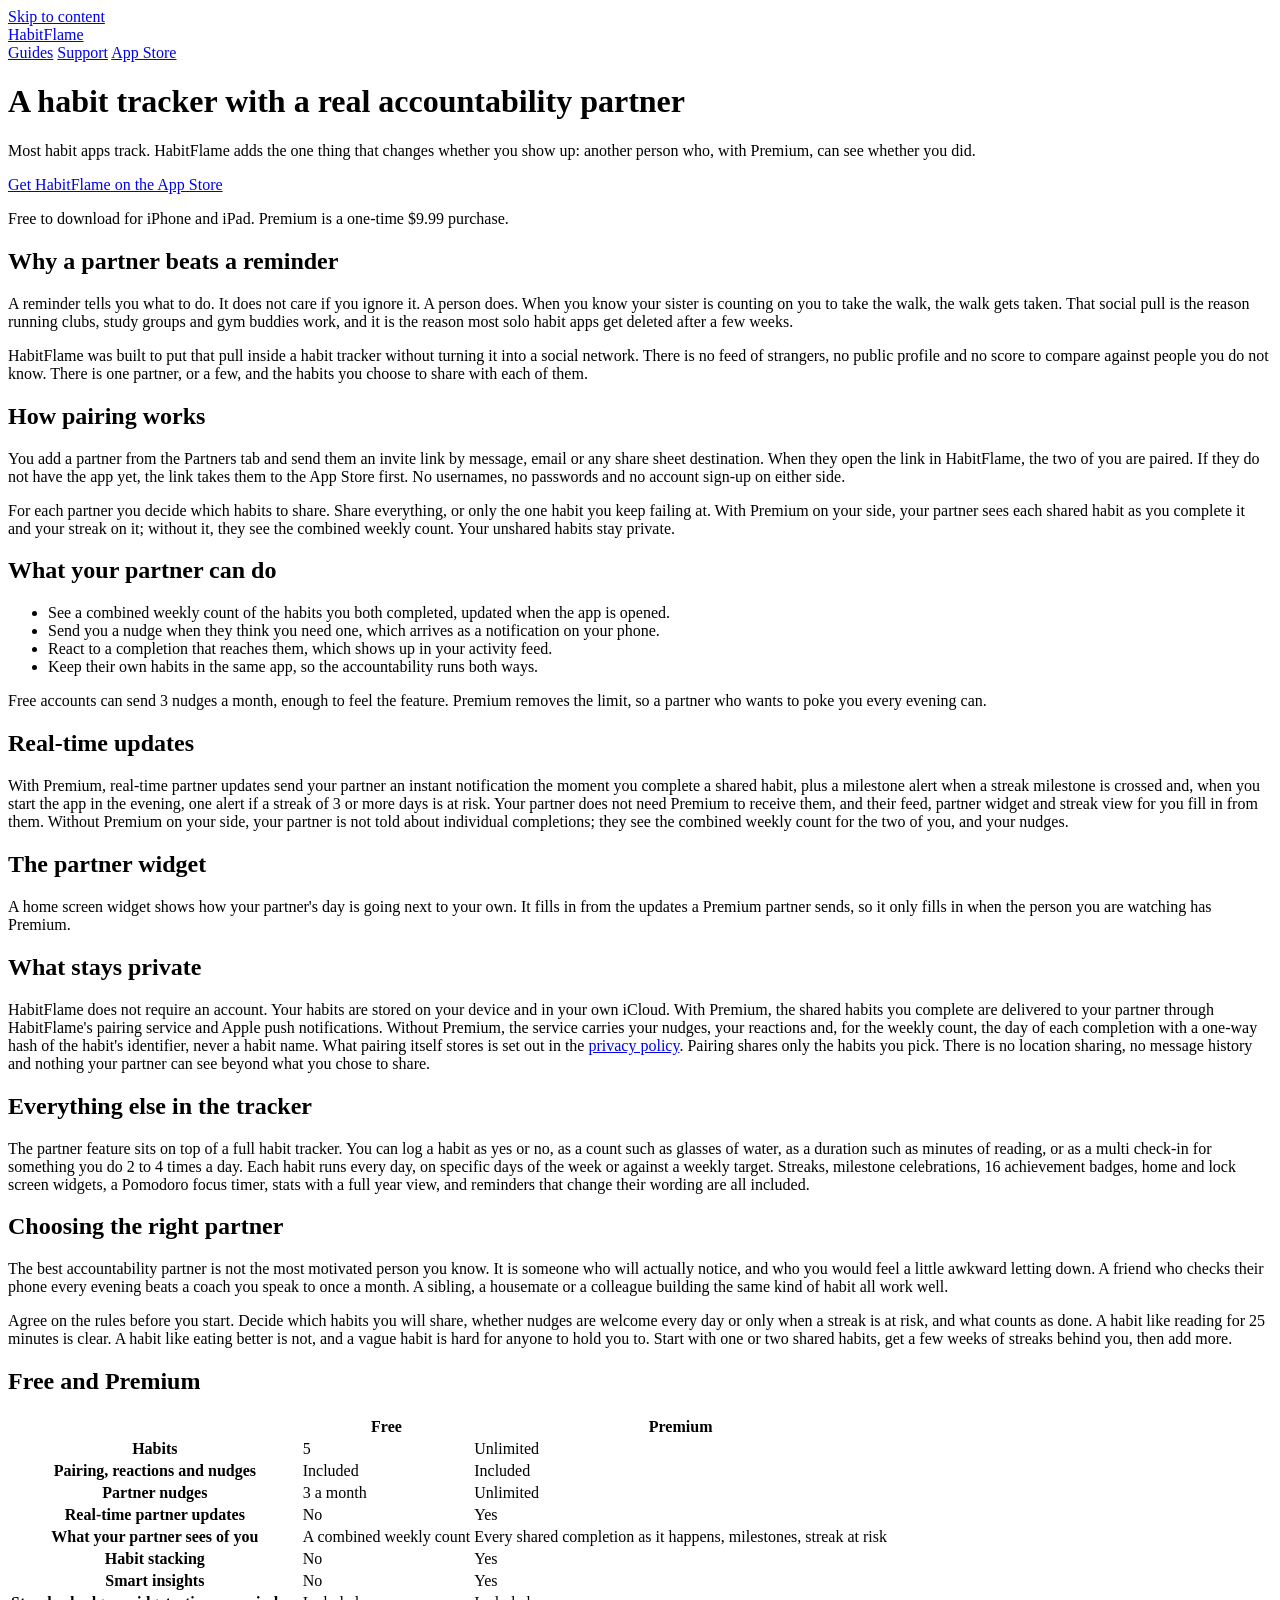
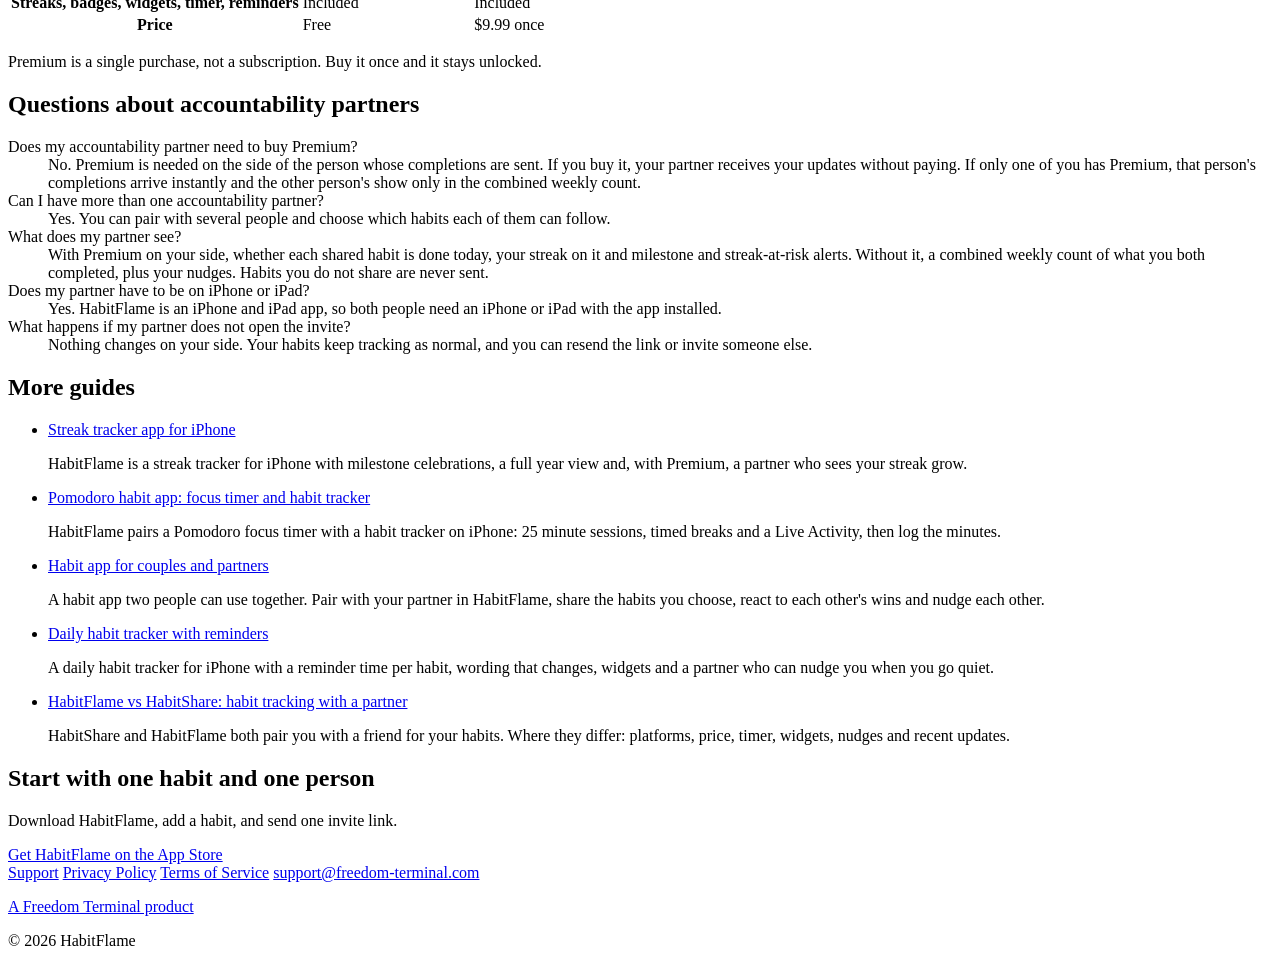
==== accountability-partner-habit-tracker/index.html @ 52736aa3 "Resync for the 4.5.3 policy and check live asset types (review-caught) - Resync from habitflame-web:" ====
<!DOCTYPE html>
<html lang="en">
<head>
<meta charset="UTF-8">
<meta name="viewport" content="width=device-width, initial-scale=1.0">
<title>Habit tracker with an accountability partner</title>
<meta name="description" content="A habit tracker where a partner can nudge you, react and, with Premium, see each shared habit you complete. How HabitFlame&#x27;s accountability partner works.">
<meta name="robots" content="index, follow, max-image-preview:large, max-snippet:-1">
<link rel="canonical" href="https://habitflame.vishutdhar.com/accountability-partner-habit-tracker">
<meta property="og:type" content="website">
<meta property="og:site_name" content="HabitFlame">
<meta property="og:locale" content="en_US">
<meta property="og:url" content="https://habitflame.vishutdhar.com/accountability-partner-habit-tracker">
<meta property="og:title" content="Habit tracker with an accountability partner">
<meta property="og:description" content="A habit tracker where a partner can nudge you, react and, with Premium, see each shared habit you complete. How HabitFlame&#x27;s accountability partner works.">
<meta property="og:image" content="https://habitflame.vishutdhar.com/app-icon.png">
<meta property="og:image:width" content="1024">
<meta property="og:image:height" content="1024">
<meta name="twitter:card" content="summary">
<meta name="twitter:title" content="Habit tracker with an accountability partner">
<meta name="twitter:description" content="A habit tracker where a partner can nudge you, react and, with Premium, see each shared habit you complete. How HabitFlame&#x27;s accountability partner works.">
<meta name="twitter:image" content="https://habitflame.vishutdhar.com/app-icon.png">
<link rel="icon" type="image/png" href="https://habitflame.vishutdhar.com/app-icon.png">
<link rel="apple-touch-icon" href="https://habitflame.vishutdhar.com/app-icon.png">
<link rel="preconnect" href="https://fonts.googleapis.com">
<link rel="preconnect" href="https://fonts.gstatic.com" crossorigin>
<link href="https://fonts.googleapis.com/css2?family=Plus+Jakarta+Sans:wght@400;500;700;800&display=swap" rel="stylesheet">
<link rel="stylesheet" href="https://habitflame.vishutdhar.com/site.css?v=2868d24b4b28">
<script type="application/ld+json">{
 "@context": "https://schema.org",
 "@graph": [
  {
   "@type": "WebSite",
   "@id": "https://habitflame.vishutdhar.com/#website",
   "name": "HabitFlame",
   "url": "https://habitflame.vishutdhar.com/"
  },
  {
   "@type": "WebPage",
   "@id": "https://habitflame.vishutdhar.com/accountability-partner-habit-tracker#webpage",
   "name": "Habit tracker with an accountability partner",
   "description": "A habit tracker where a partner can nudge you, react and, with Premium, see each shared habit you complete. How HabitFlame's accountability partner works.",
   "url": "https://habitflame.vishutdhar.com/accountability-partner-habit-tracker",
   "isPartOf": {
    "@id": "https://habitflame.vishutdhar.com/#website"
   }
  },
  {
   "@type": "BreadcrumbList",
   "itemListElement": [
    {
     "@type": "ListItem",
     "position": 1,
     "name": "Home",
     "item": "https://habitflame.vishutdhar.com/"
    },
    {
     "@type": "ListItem",
     "position": 2,
     "name": "Habit tracker with an accountability partner",
     "item": "https://habitflame.vishutdhar.com/accountability-partner-habit-tracker"
    }
   ]
  },
  {
   "@type": "FAQPage",
   "mainEntity": [
    {
     "@type": "Question",
     "name": "Does my accountability partner need to buy Premium?",
     "acceptedAnswer": {
      "@type": "Answer",
      "text": "No. Premium is needed on the side of the person whose completions are sent. If you buy it, your partner receives your updates without paying. If only one of you has Premium, that person's completions arrive instantly and the other person's show only in the combined weekly count."
     }
    },
    {
     "@type": "Question",
     "name": "Can I have more than one accountability partner?",
     "acceptedAnswer": {
      "@type": "Answer",
      "text": "Yes. You can pair with several people and choose which habits each of them can follow."
     }
    },
    {
     "@type": "Question",
     "name": "What does my partner see?",
     "acceptedAnswer": {
      "@type": "Answer",
      "text": "With Premium on your side, whether each shared habit is done today, your streak on it and milestone and streak-at-risk alerts. Without it, a combined weekly count of what you both completed, plus your nudges. Habits you do not share are never sent."
     }
    },
    {
     "@type": "Question",
     "name": "Does my partner have to be on iPhone or iPad?",
     "acceptedAnswer": {
      "@type": "Answer",
      "text": "Yes. HabitFlame is an iPhone and iPad app, so both people need an iPhone or iPad with the app installed."
     }
    },
    {
     "@type": "Question",
     "name": "What happens if my partner does not open the invite?",
     "acceptedAnswer": {
      "@type": "Answer",
      "text": "Nothing changes on your side. Your habits keep tracking as normal, and you can resend the link or invite someone else."
     }
    }
   ]
  }
 ]
}</script>
</head>
<body class="article">
<a class="skip" href="#main">Skip to content</a>
<header class="top">
  <a class="brand" href="https://habitflame.vishutdhar.com/"><span class="mark" aria-hidden="true"></span>HabitFlame</a>
  <nav class="top-links" aria-label="Site">
    <a href="https://habitflame.vishutdhar.com/#guides">Guides</a>
    <a href="https://habitflame.vishutdhar.com/support">Support</a>
    <a class="store-link" href="https://apps.apple.com/us/app/habit-flame-streak-tracker/id6756961710">App Store</a>
  </nav>
</header>
<main id="main">
<div class="guide">
<header class="article-head">
<h1>A habit tracker with a real accountability partner</h1>
<p class="deck">Most habit apps track. HabitFlame adds the one thing that changes whether you show up: another person who, with Premium, can see whether you did.</p>
<a class="store" href="https://apps.apple.com/us/app/habit-flame-streak-tracker/id6756961710">Get HabitFlame on the App Store</a>
<p class="store-note">Free to download for iPhone and iPad. Premium is a one-time $9.99 purchase.</p>
</header>
<div class="article-body">
<h2>Why a partner beats a reminder</h2>
<p>A reminder tells you what to do. It does not care if you ignore it. A person does. When you know your sister is counting on you to take the walk, the walk gets taken. That social pull is the reason running clubs, study groups and gym buddies work, and it is the reason most solo habit apps get deleted after a few weeks.</p>
<p>HabitFlame was built to put that pull inside a habit tracker without turning it into a social network. There is no feed of strangers, no public profile and no score to compare against people you do not know. There is one partner, or a few, and the habits you choose to share with each of them.</p>
<h2>How pairing works</h2>
<p>You add a partner from the Partners tab and send them an invite link by message, email or any share sheet destination. When they open the link in HabitFlame, the two of you are paired. If they do not have the app yet, the link takes them to the App Store first. No usernames, no passwords and no account sign-up on either side.</p>
<p>For each partner you decide which habits to share. Share everything, or only the one habit you keep failing at. With Premium on your side, your partner sees each shared habit as you complete it and your streak on it; without it, they see the combined weekly count. Your unshared habits stay private.</p>
<h2>What your partner can do</h2>
<ul>
<li>See a combined weekly count of the habits you both completed, updated when the app is opened.</li>
<li>Send you a nudge when they think you need one, which arrives as a notification on your phone.</li>
<li>React to a completion that reaches them, which shows up in your activity feed.</li>
<li>Keep their own habits in the same app, so the accountability runs both ways.</li>
</ul>
<p>Free accounts can send 3 nudges a month, enough to feel the feature. Premium removes the limit, so a partner who wants to poke you every evening can.</p>
<h2>Real-time updates</h2>
<p>With Premium, real-time partner updates send your partner an instant notification the moment you complete a shared habit, plus a milestone alert when a streak milestone is crossed and, when you start the app in the evening, one alert if a streak of 3 or more days is at risk. Your partner does not need Premium to receive them, and their feed, partner widget and streak view for you fill in from them. Without Premium on your side, your partner is not told about individual completions; they see the combined weekly count for the two of you, and your nudges.</p>
<h2>The partner widget</h2>
<p>A home screen widget shows how your partner&#x27;s day is going next to your own. It fills in from the updates a Premium partner sends, so it only fills in when the person you are watching has Premium.</p>
<h2>What stays private</h2>
<p>HabitFlame does not require an account. Your habits are stored on your device and in your own iCloud. With Premium, the shared habits you complete are delivered to your partner through HabitFlame&#x27;s pairing service and Apple push notifications. Without Premium, the service carries your nudges, your reactions and, for the weekly count, the day of each completion with a one-way hash of the habit&#x27;s identifier, never a habit name. What pairing itself stores is set out in the <a href="https://habitflame.vishutdhar.com/privacy-policy">privacy policy</a>. Pairing shares only the habits you pick. There is no location sharing, no message history and nothing your partner can see beyond what you chose to share.</p>
<h2>Everything else in the tracker</h2>
<p>The partner feature sits on top of a full habit tracker. You can log a habit as yes or no, as a count such as glasses of water, as a duration such as minutes of reading, or as a multi check-in for something you do 2 to 4 times a day. Each habit runs every day, on specific days of the week or against a weekly target. Streaks, milestone celebrations, 16 achievement badges, home and lock screen widgets, a Pomodoro focus timer, stats with a full year view, and reminders that change their wording are all included.</p>
<h2>Choosing the right partner</h2>
<p>The best accountability partner is not the most motivated person you know. It is someone who will actually notice, and who you would feel a little awkward letting down. A friend who checks their phone every evening beats a coach you speak to once a month. A sibling, a housemate or a colleague building the same kind of habit all work well.</p>
<p>Agree on the rules before you start. Decide which habits you will share, whether nudges are welcome every day or only when a streak is at risk, and what counts as done. A habit like reading for 25 minutes is clear. A habit like eating better is not, and a vague habit is hard for anyone to hold you to. Start with one or two shared habits, get a few weeks of streaks behind you, then add more.</p>
<h2>Free and Premium</h2>
<table class="compare">
<thead><tr><th scope="col"></th><th scope="col">Free</th><th scope="col">Premium</th></tr></thead>
<tbody>
<tr><th scope="row">Habits</th><td>5</td><td>Unlimited</td></tr>
<tr><th scope="row">Pairing, reactions and nudges</th><td>Included</td><td>Included</td></tr>
<tr><th scope="row">Partner nudges</th><td>3 a month</td><td>Unlimited</td></tr>
<tr><th scope="row">Real-time partner updates</th><td>No</td><td>Yes</td></tr>
<tr><th scope="row">What your partner sees of you</th><td>A combined weekly count</td><td>Every shared completion as it happens, milestones, streak at risk</td></tr>
<tr><th scope="row">Habit stacking</th><td>No</td><td>Yes</td></tr>
<tr><th scope="row">Smart insights</th><td>No</td><td>Yes</td></tr>
<tr><th scope="row">Streaks, badges, widgets, timer, reminders</th><td>Included</td><td>Included</td></tr>
<tr><th scope="row">Price</th><td>Free</td><td>$9.99 once</td></tr>
</tbody>
</table>
<p>Premium is a single purchase, not a subscription. Buy it once and it stays unlocked.</p>
<section class="faq">
<h2>Questions about accountability partners</h2>
<dl>
<dt>Does my accountability partner need to buy Premium?</dt>
<dd>No. Premium is needed on the side of the person whose completions are sent. If you buy it, your partner receives your updates without paying. If only one of you has Premium, that person&#x27;s completions arrive instantly and the other person&#x27;s show only in the combined weekly count.</dd>
<dt>Can I have more than one accountability partner?</dt>
<dd>Yes. You can pair with several people and choose which habits each of them can follow.</dd>
<dt>What does my partner see?</dt>
<dd>With Premium on your side, whether each shared habit is done today, your streak on it and milestone and streak-at-risk alerts. Without it, a combined weekly count of what you both completed, plus your nudges. Habits you do not share are never sent.</dd>
<dt>Does my partner have to be on iPhone or iPad?</dt>
<dd>Yes. HabitFlame is an iPhone and iPad app, so both people need an iPhone or iPad with the app installed.</dd>
<dt>What happens if my partner does not open the invite?</dt>
<dd>Nothing changes on your side. Your habits keep tracking as normal, and you can resend the link or invite someone else.</dd>
</dl>
</section>
</div>
<section class="related">
<h2>More guides</h2>
<ul class="guides">
<li><a href="https://habitflame.vishutdhar.com/streak-tracker-app">Streak tracker app for iPhone</a>
<p>HabitFlame is a streak tracker for iPhone with milestone celebrations, a full year view and, with Premium, a partner who sees your streak grow.</p></li>
<li><a href="https://habitflame.vishutdhar.com/pomodoro-habit-app">Pomodoro habit app: focus timer and habit tracker</a>
<p>HabitFlame pairs a Pomodoro focus timer with a habit tracker on iPhone: 25 minute sessions, timed breaks and a Live Activity, then log the minutes.</p></li>
<li><a href="https://habitflame.vishutdhar.com/habit-app-for-couples">Habit app for couples and partners</a>
<p>A habit app two people can use together. Pair with your partner in HabitFlame, share the habits you choose, react to each other&#x27;s wins and nudge each other.</p></li>
<li><a href="https://habitflame.vishutdhar.com/daily-habit-tracker-with-reminders">Daily habit tracker with reminders</a>
<p>A daily habit tracker for iPhone with a reminder time per habit, wording that changes, widgets and a partner who can nudge you when you go quiet.</p></li>
<li><a href="https://habitflame.vishutdhar.com/habitflame-vs-habitshare">HabitFlame vs HabitShare: habit tracking with a partner</a>
<p>HabitShare and HabitFlame both pair you with a friend for your habits. Where they differ: platforms, price, timer, widgets, nudges and recent updates.</p></li>
</ul>
</section>
<section class="cta">
<h2>Start with one habit and one person</h2>
<p>Download HabitFlame, add a habit, and send one invite link.</p>
<a class="store" href="https://apps.apple.com/us/app/habit-flame-streak-tracker/id6756961710">Get HabitFlame on the App Store</a>
</section>
</div>
</main>
<footer class="foot">
  <nav class="foot-links" aria-label="Legal">
    <a href="https://habitflame.vishutdhar.com/support">Support</a>
    <a href="https://habitflame.vishutdhar.com/privacy-policy">Privacy Policy</a>
    <a href="https://habitflame.vishutdhar.com/terms-of-service">Terms of Service</a>
    <a href="mailto:support@freedom-terminal.com">support@freedom-terminal.com</a>
  </nav>
  <p class="foot-brand"><a href="https://freedom-terminal.com/">A Freedom Terminal product</a></p>
  <p class="foot-copy">&copy; 2026 HabitFlame</p>
</footer>
</body>
</html>
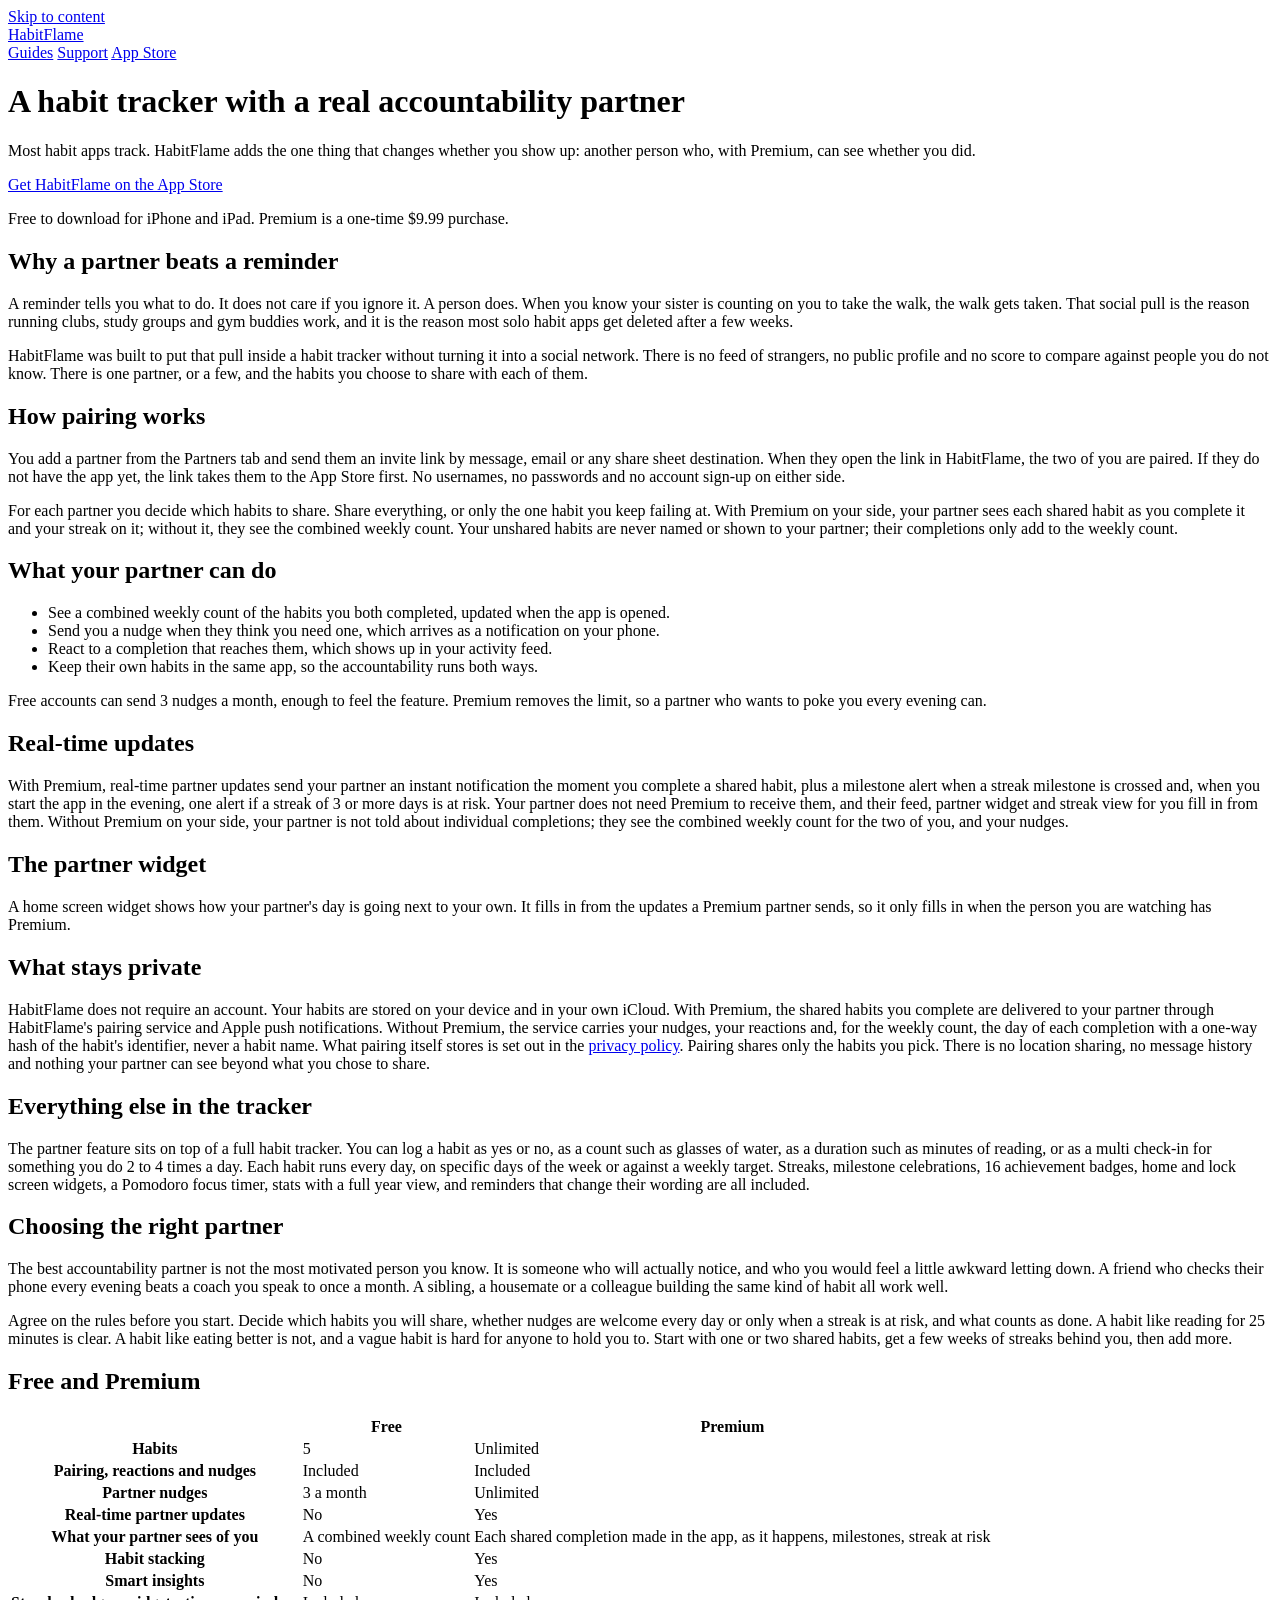
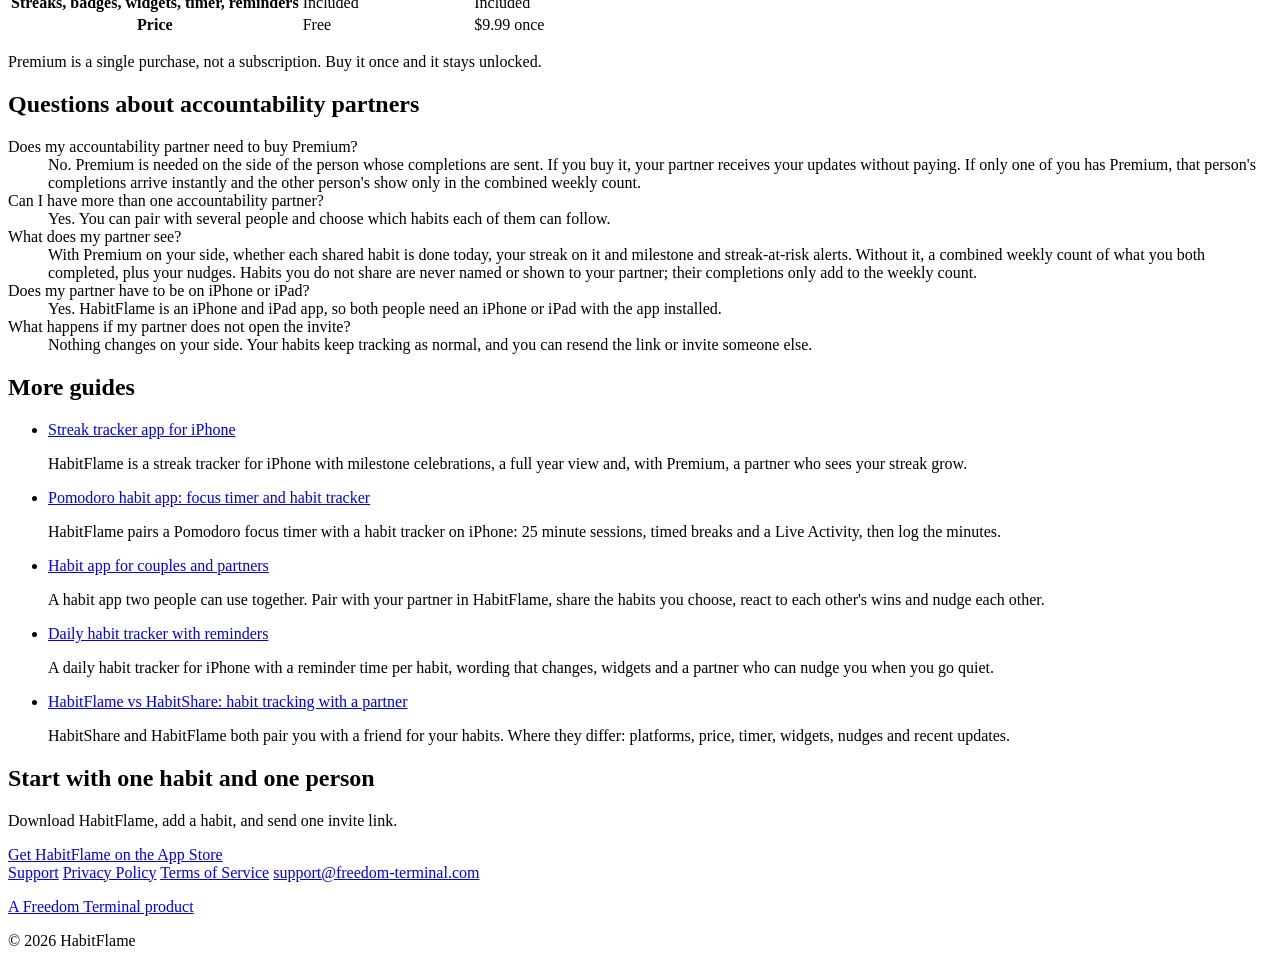
==== commit d01f5a58: "Resync partner visibility copy and validate live assets (review-caught) - Resync from habitflame-web" ====
--- a/accountability-partner-habit-tracker/index.html
+++ b/accountability-partner-habit-tracker/index.html
@@ -86,7 +86,7 @@
      "name": "What does my partner see?",
      "acceptedAnswer": {
       "@type": "Answer",
-      "text": "With Premium on your side, whether each shared habit is done today, your streak on it and milestone and streak-at-risk alerts. Without it, a combined weekly count of what you both completed, plus your nudges. Habits you do not share are never sent."
+      "text": "With Premium on your side, whether each shared habit is done today, your streak on it and milestone and streak-at-risk alerts. Without it, a combined weekly count of what you both completed, plus your nudges. Habits you do not share are never named or shown to your partner; their completions only add to the weekly count."
      }
     },
     {
@@ -134,7 +134,7 @@
 <p>HabitFlame was built to put that pull inside a habit tracker without turning it into a social network. There is no feed of strangers, no public profile and no score to compare against people you do not know. There is one partner, or a few, and the habits you choose to share with each of them.</p>
 <h2>How pairing works</h2>
 <p>You add a partner from the Partners tab and send them an invite link by message, email or any share sheet destination. When they open the link in HabitFlame, the two of you are paired. If they do not have the app yet, the link takes them to the App Store first. No usernames, no passwords and no account sign-up on either side.</p>
-<p>For each partner you decide which habits to share. Share everything, or only the one habit you keep failing at. With Premium on your side, your partner sees each shared habit as you complete it and your streak on it; without it, they see the combined weekly count. Your unshared habits stay private.</p>
+<p>For each partner you decide which habits to share. Share everything, or only the one habit you keep failing at. With Premium on your side, your partner sees each shared habit as you complete it and your streak on it; without it, they see the combined weekly count. Your unshared habits are never named or shown to your partner; their completions only add to the weekly count.</p>
 <h2>What your partner can do</h2>
 <ul>
 <li>See a combined weekly count of the habits you both completed, updated when the app is opened.</li>
@@ -162,7 +162,7 @@
 <tr><th scope="row">Pairing, reactions and nudges</th><td>Included</td><td>Included</td></tr>
 <tr><th scope="row">Partner nudges</th><td>3 a month</td><td>Unlimited</td></tr>
 <tr><th scope="row">Real-time partner updates</th><td>No</td><td>Yes</td></tr>
-<tr><th scope="row">What your partner sees of you</th><td>A combined weekly count</td><td>Every shared completion as it happens, milestones, streak at risk</td></tr>
+<tr><th scope="row">What your partner sees of you</th><td>A combined weekly count</td><td>Each shared completion made in the app, as it happens, milestones, streak at risk</td></tr>
 <tr><th scope="row">Habit stacking</th><td>No</td><td>Yes</td></tr>
 <tr><th scope="row">Smart insights</th><td>No</td><td>Yes</td></tr>
 <tr><th scope="row">Streaks, badges, widgets, timer, reminders</th><td>Included</td><td>Included</td></tr>
@@ -178,7 +178,7 @@
 <dt>Can I have more than one accountability partner?</dt>
 <dd>Yes. You can pair with several people and choose which habits each of them can follow.</dd>
 <dt>What does my partner see?</dt>
-<dd>With Premium on your side, whether each shared habit is done today, your streak on it and milestone and streak-at-risk alerts. Without it, a combined weekly count of what you both completed, plus your nudges. Habits you do not share are never sent.</dd>
+<dd>With Premium on your side, whether each shared habit is done today, your streak on it and milestone and streak-at-risk alerts. Without it, a combined weekly count of what you both completed, plus your nudges. Habits you do not share are never named or shown to your partner; their completions only add to the weekly count.</dd>
 <dt>Does my partner have to be on iPhone or iPad?</dt>
 <dd>Yes. HabitFlame is an iPhone and iPad app, so both people need an iPhone or iPad with the app installed.</dd>
 <dt>What happens if my partner does not open the invite?</dt>
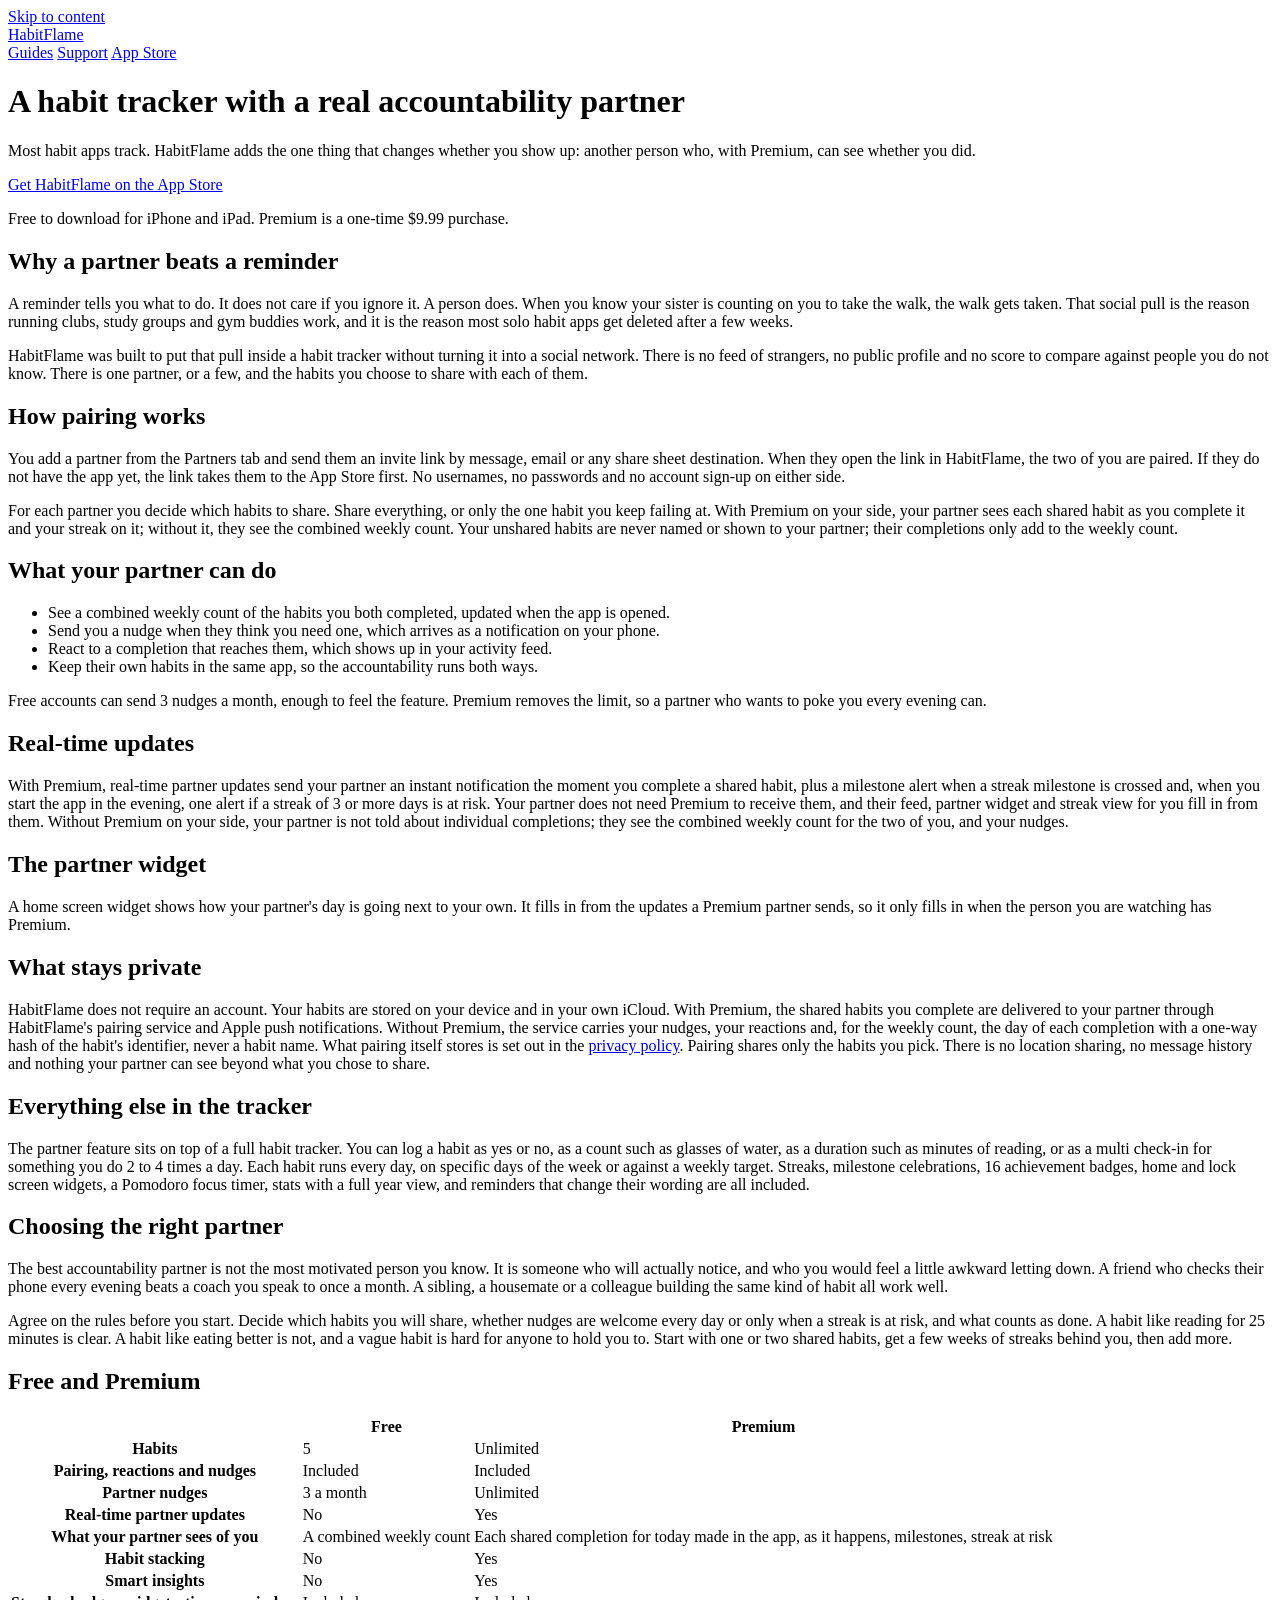
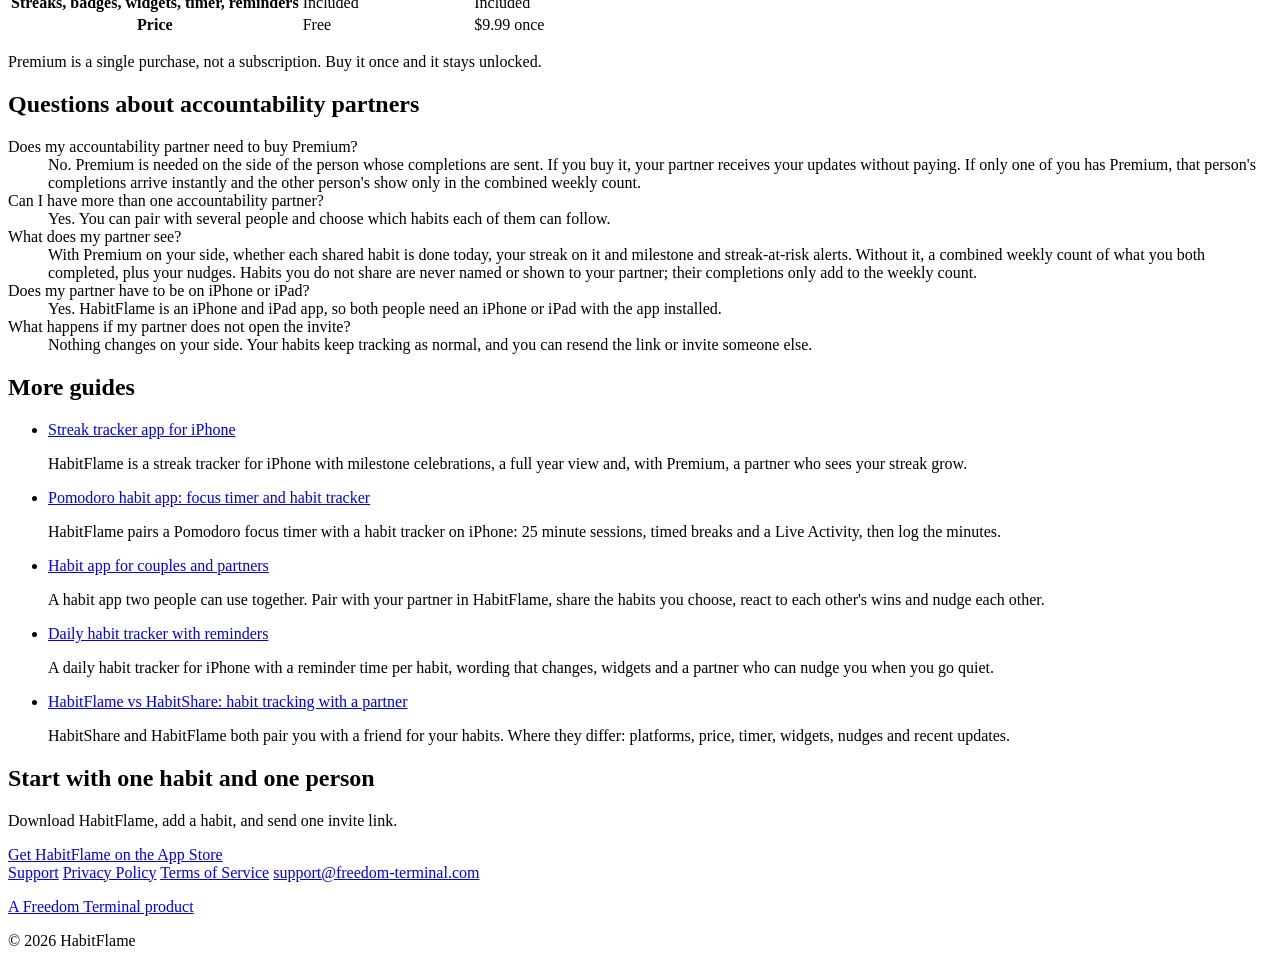
==== commit 848f8b1d: "Resync pairing IP disclosure and check live retained files (review-caught) - Resync from habitflame-" ====
--- a/accountability-partner-habit-tracker/index.html
+++ b/accountability-partner-habit-tracker/index.html
@@ -162,7 +162,7 @@
 <tr><th scope="row">Pairing, reactions and nudges</th><td>Included</td><td>Included</td></tr>
 <tr><th scope="row">Partner nudges</th><td>3 a month</td><td>Unlimited</td></tr>
 <tr><th scope="row">Real-time partner updates</th><td>No</td><td>Yes</td></tr>
-<tr><th scope="row">What your partner sees of you</th><td>A combined weekly count</td><td>Each shared completion made in the app, as it happens, milestones, streak at risk</td></tr>
+<tr><th scope="row">What your partner sees of you</th><td>A combined weekly count</td><td>Each shared completion for today made in the app, as it happens, milestones, streak at risk</td></tr>
 <tr><th scope="row">Habit stacking</th><td>No</td><td>Yes</td></tr>
 <tr><th scope="row">Smart insights</th><td>No</td><td>Yes</td></tr>
 <tr><th scope="row">Streaks, badges, widgets, timer, reminders</th><td>Included</td><td>Included</td></tr>
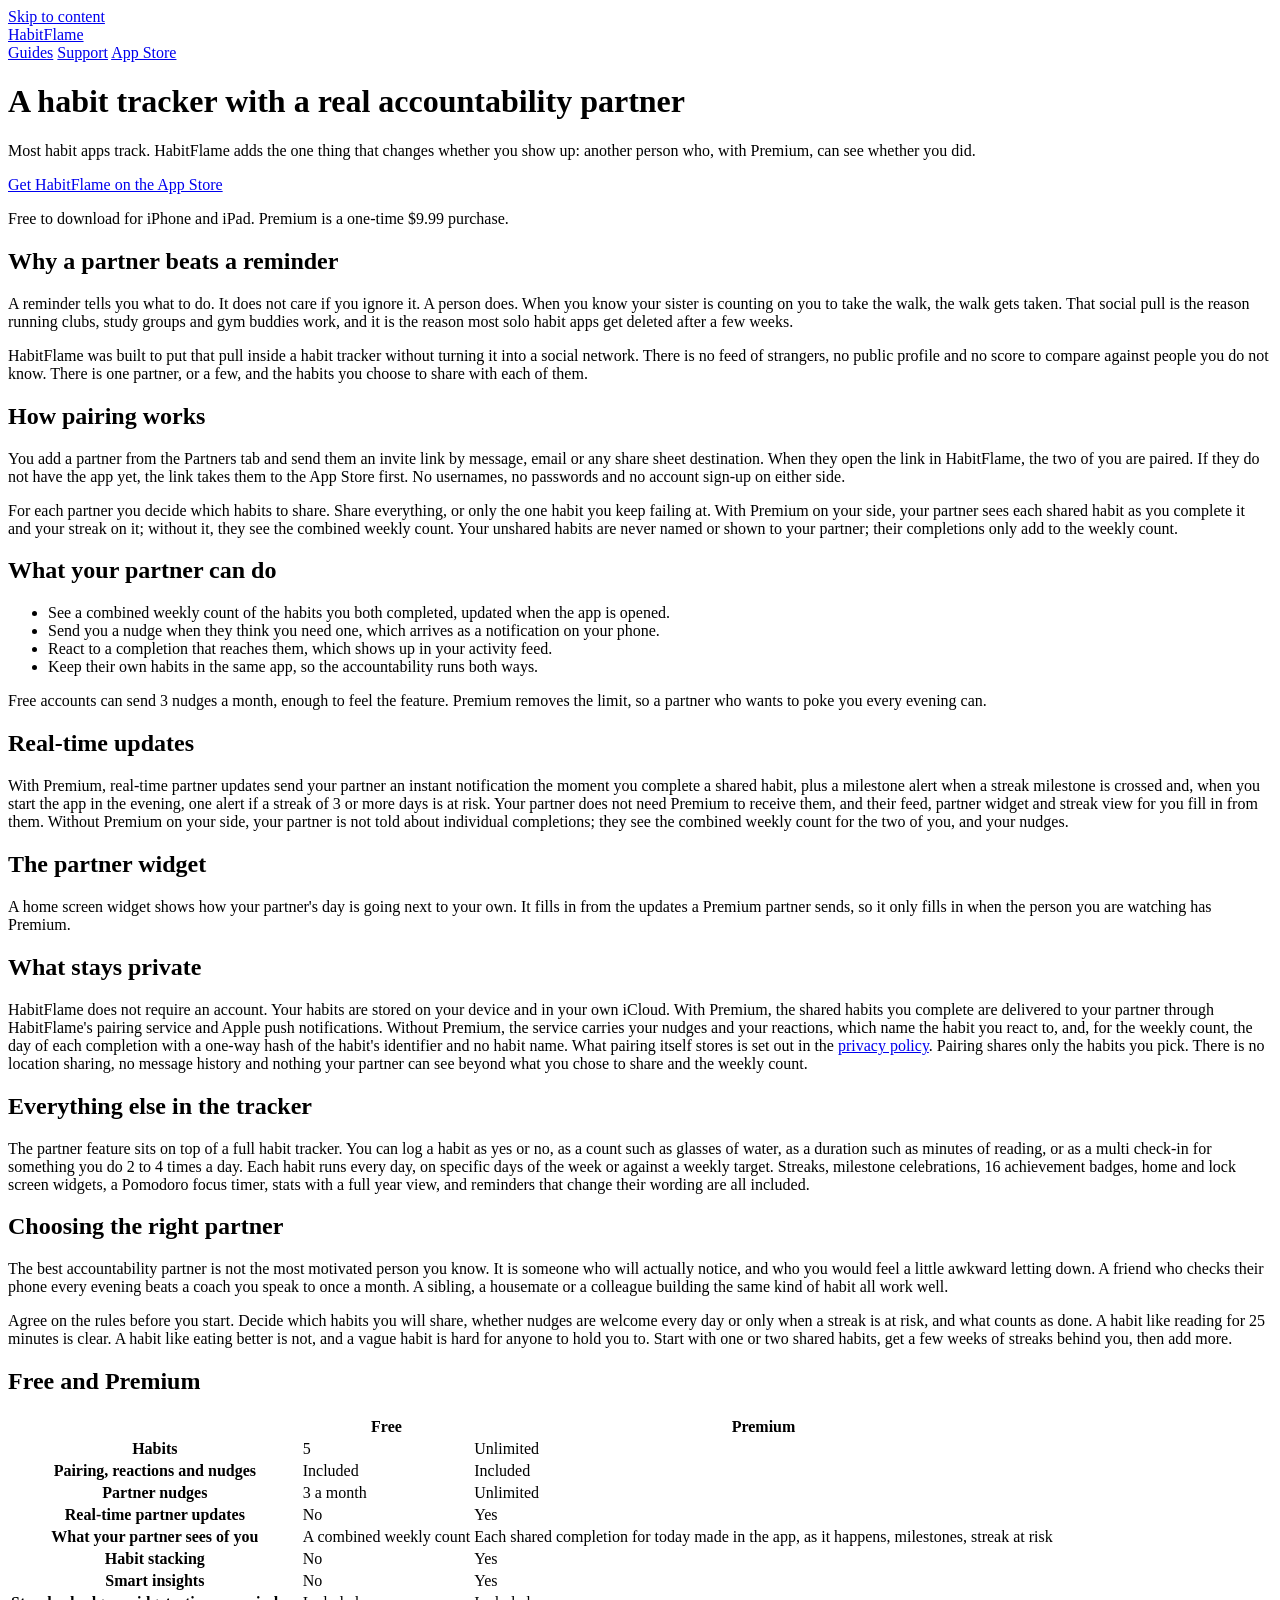
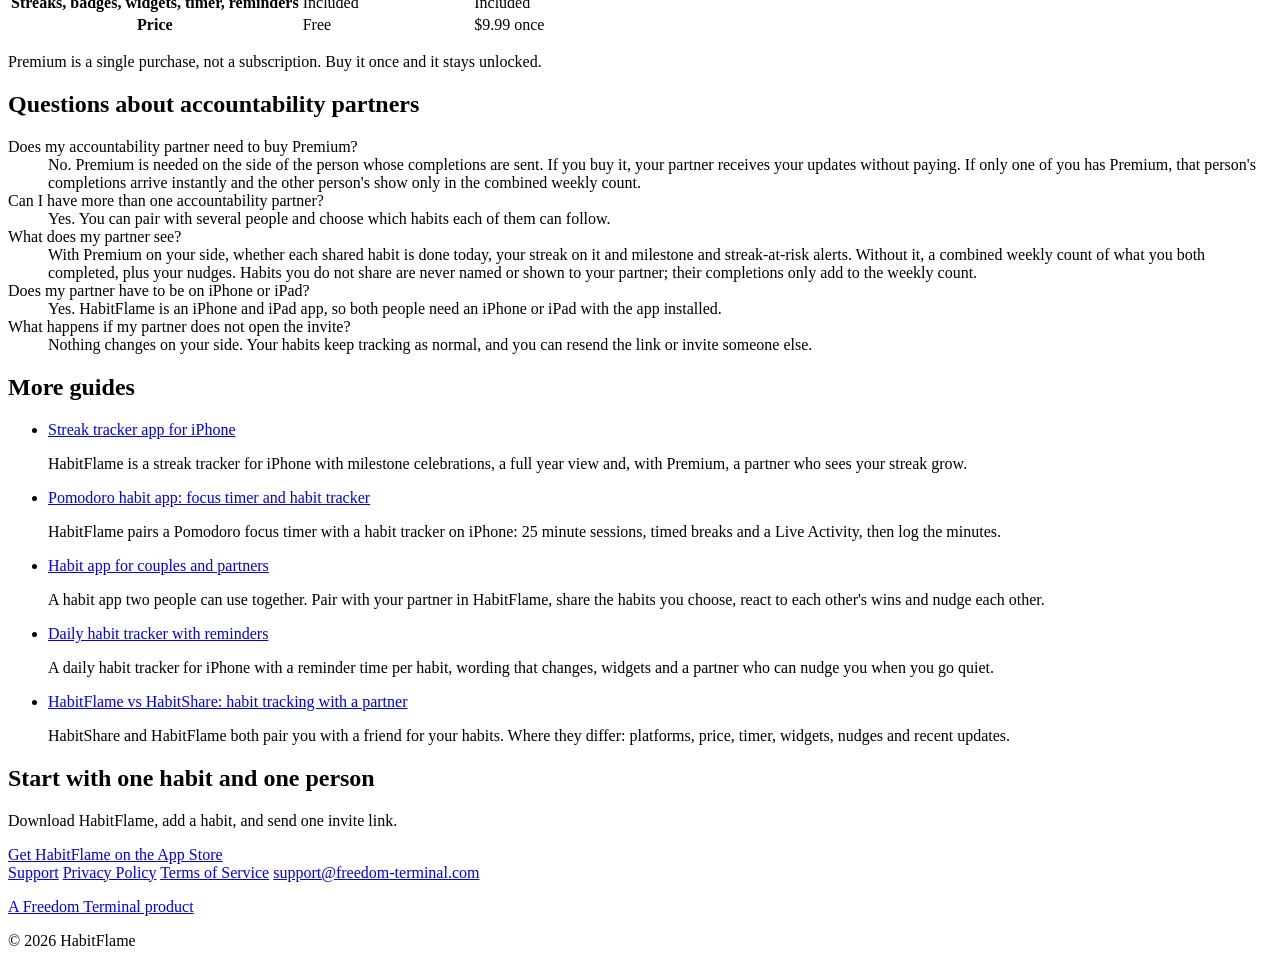
==== commit 3ce4298a: "Resync reaction, counter and reminder disclosures (review-caught) - Resync from habitflame-web: reac" ====
--- a/accountability-partner-habit-tracker/index.html
+++ b/accountability-partner-habit-tracker/index.html
@@ -148,7 +148,7 @@
 <h2>The partner widget</h2>
 <p>A home screen widget shows how your partner&#x27;s day is going next to your own. It fills in from the updates a Premium partner sends, so it only fills in when the person you are watching has Premium.</p>
 <h2>What stays private</h2>
-<p>HabitFlame does not require an account. Your habits are stored on your device and in your own iCloud. With Premium, the shared habits you complete are delivered to your partner through HabitFlame&#x27;s pairing service and Apple push notifications. Without Premium, the service carries your nudges, your reactions and, for the weekly count, the day of each completion with a one-way hash of the habit&#x27;s identifier, never a habit name. What pairing itself stores is set out in the <a href="https://habitflame.vishutdhar.com/privacy-policy">privacy policy</a>. Pairing shares only the habits you pick. There is no location sharing, no message history and nothing your partner can see beyond what you chose to share.</p>
+<p>HabitFlame does not require an account. Your habits are stored on your device and in your own iCloud. With Premium, the shared habits you complete are delivered to your partner through HabitFlame&#x27;s pairing service and Apple push notifications. Without Premium, the service carries your nudges and your reactions, which name the habit you react to, and, for the weekly count, the day of each completion with a one-way hash of the habit&#x27;s identifier and no habit name. What pairing itself stores is set out in the <a href="https://habitflame.vishutdhar.com/privacy-policy">privacy policy</a>. Pairing shares only the habits you pick. There is no location sharing, no message history and nothing your partner can see beyond what you chose to share and the weekly count.</p>
 <h2>Everything else in the tracker</h2>
 <p>The partner feature sits on top of a full habit tracker. You can log a habit as yes or no, as a count such as glasses of water, as a duration such as minutes of reading, or as a multi check-in for something you do 2 to 4 times a day. Each habit runs every day, on specific days of the week or against a weekly target. Streaks, milestone celebrations, 16 achievement badges, home and lock screen widgets, a Pomodoro focus timer, stats with a full year view, and reminders that change their wording are all included.</p>
 <h2>Choosing the right partner</h2>
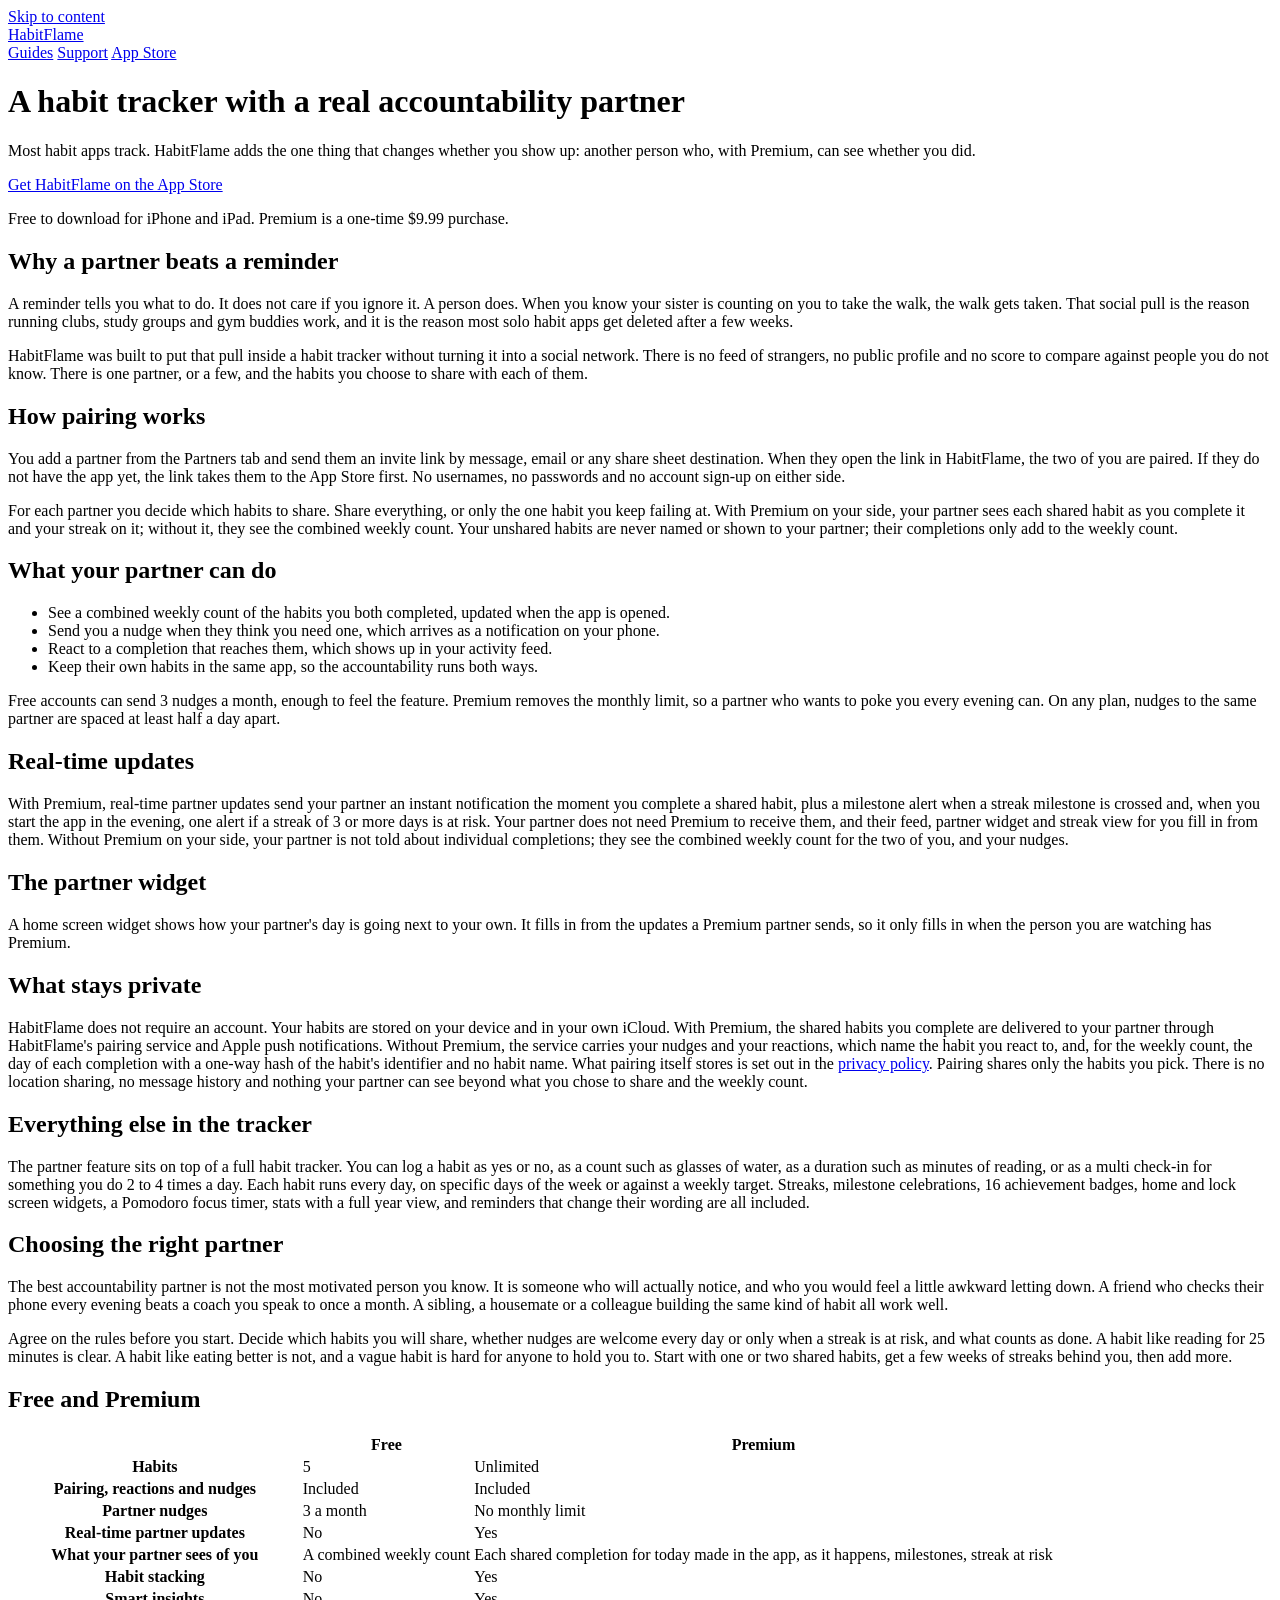
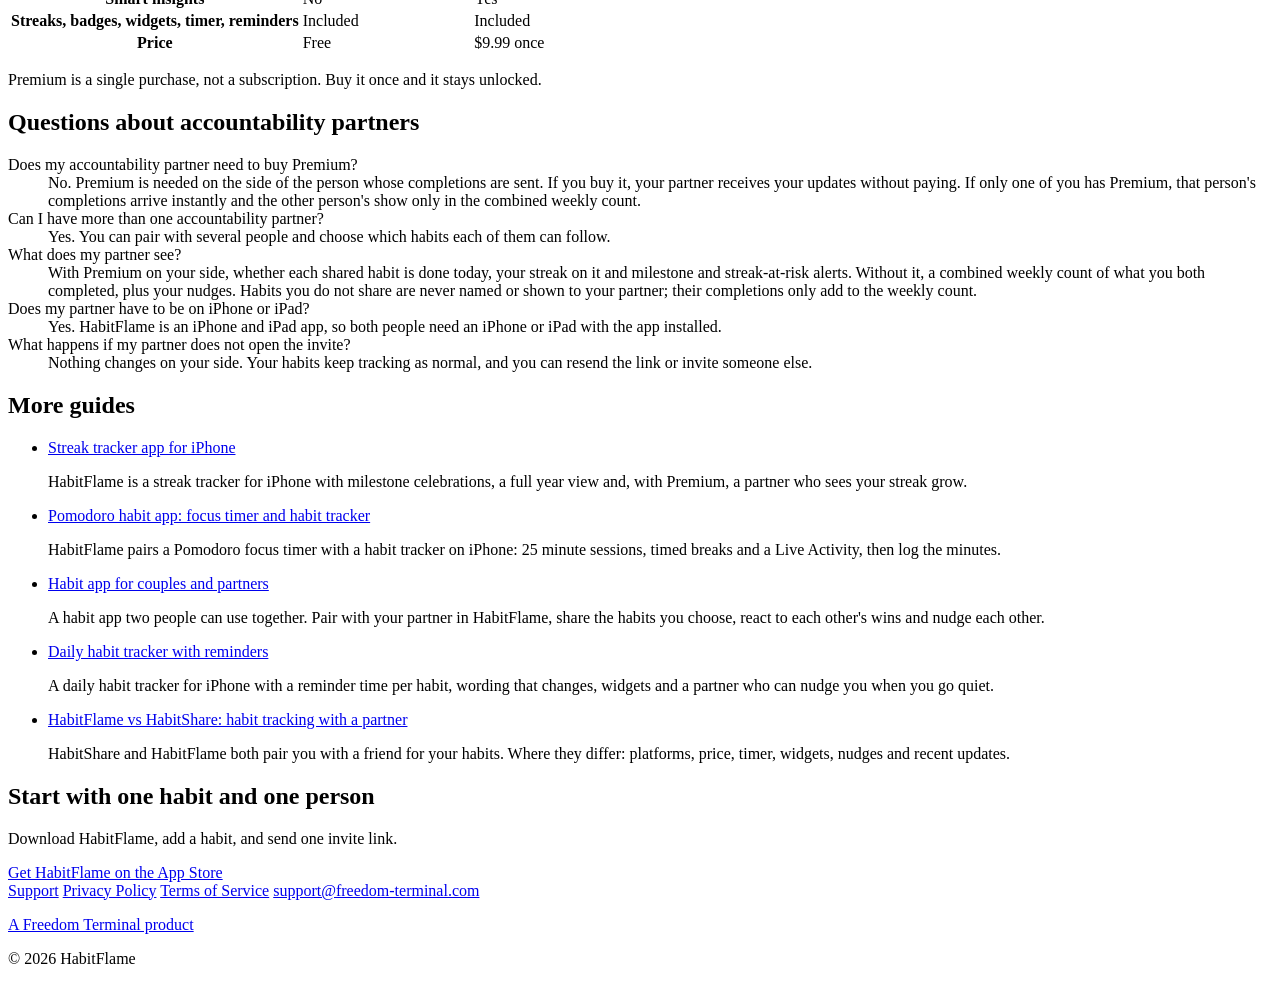
==== commit 47c13fff: "Resync removal timing, nudge spacing and stats copy (review-caught) - Resync from habitflame-web: pa" ====
--- a/accountability-partner-habit-tracker/index.html
+++ b/accountability-partner-habit-tracker/index.html
@@ -142,7 +142,7 @@
 <li>React to a completion that reaches them, which shows up in your activity feed.</li>
 <li>Keep their own habits in the same app, so the accountability runs both ways.</li>
 </ul>
-<p>Free accounts can send 3 nudges a month, enough to feel the feature. Premium removes the limit, so a partner who wants to poke you every evening can.</p>
+<p>Free accounts can send 3 nudges a month, enough to feel the feature. Premium removes the monthly limit, so a partner who wants to poke you every evening can. On any plan, nudges to the same partner are spaced at least half a day apart.</p>
 <h2>Real-time updates</h2>
 <p>With Premium, real-time partner updates send your partner an instant notification the moment you complete a shared habit, plus a milestone alert when a streak milestone is crossed and, when you start the app in the evening, one alert if a streak of 3 or more days is at risk. Your partner does not need Premium to receive them, and their feed, partner widget and streak view for you fill in from them. Without Premium on your side, your partner is not told about individual completions; they see the combined weekly count for the two of you, and your nudges.</p>
 <h2>The partner widget</h2>
@@ -160,7 +160,7 @@
 <tbody>
 <tr><th scope="row">Habits</th><td>5</td><td>Unlimited</td></tr>
 <tr><th scope="row">Pairing, reactions and nudges</th><td>Included</td><td>Included</td></tr>
-<tr><th scope="row">Partner nudges</th><td>3 a month</td><td>Unlimited</td></tr>
+<tr><th scope="row">Partner nudges</th><td>3 a month</td><td>No monthly limit</td></tr>
 <tr><th scope="row">Real-time partner updates</th><td>No</td><td>Yes</td></tr>
 <tr><th scope="row">What your partner sees of you</th><td>A combined weekly count</td><td>Each shared completion for today made in the app, as it happens, milestones, streak at risk</td></tr>
 <tr><th scope="row">Habit stacking</th><td>No</td><td>Yes</td></tr>
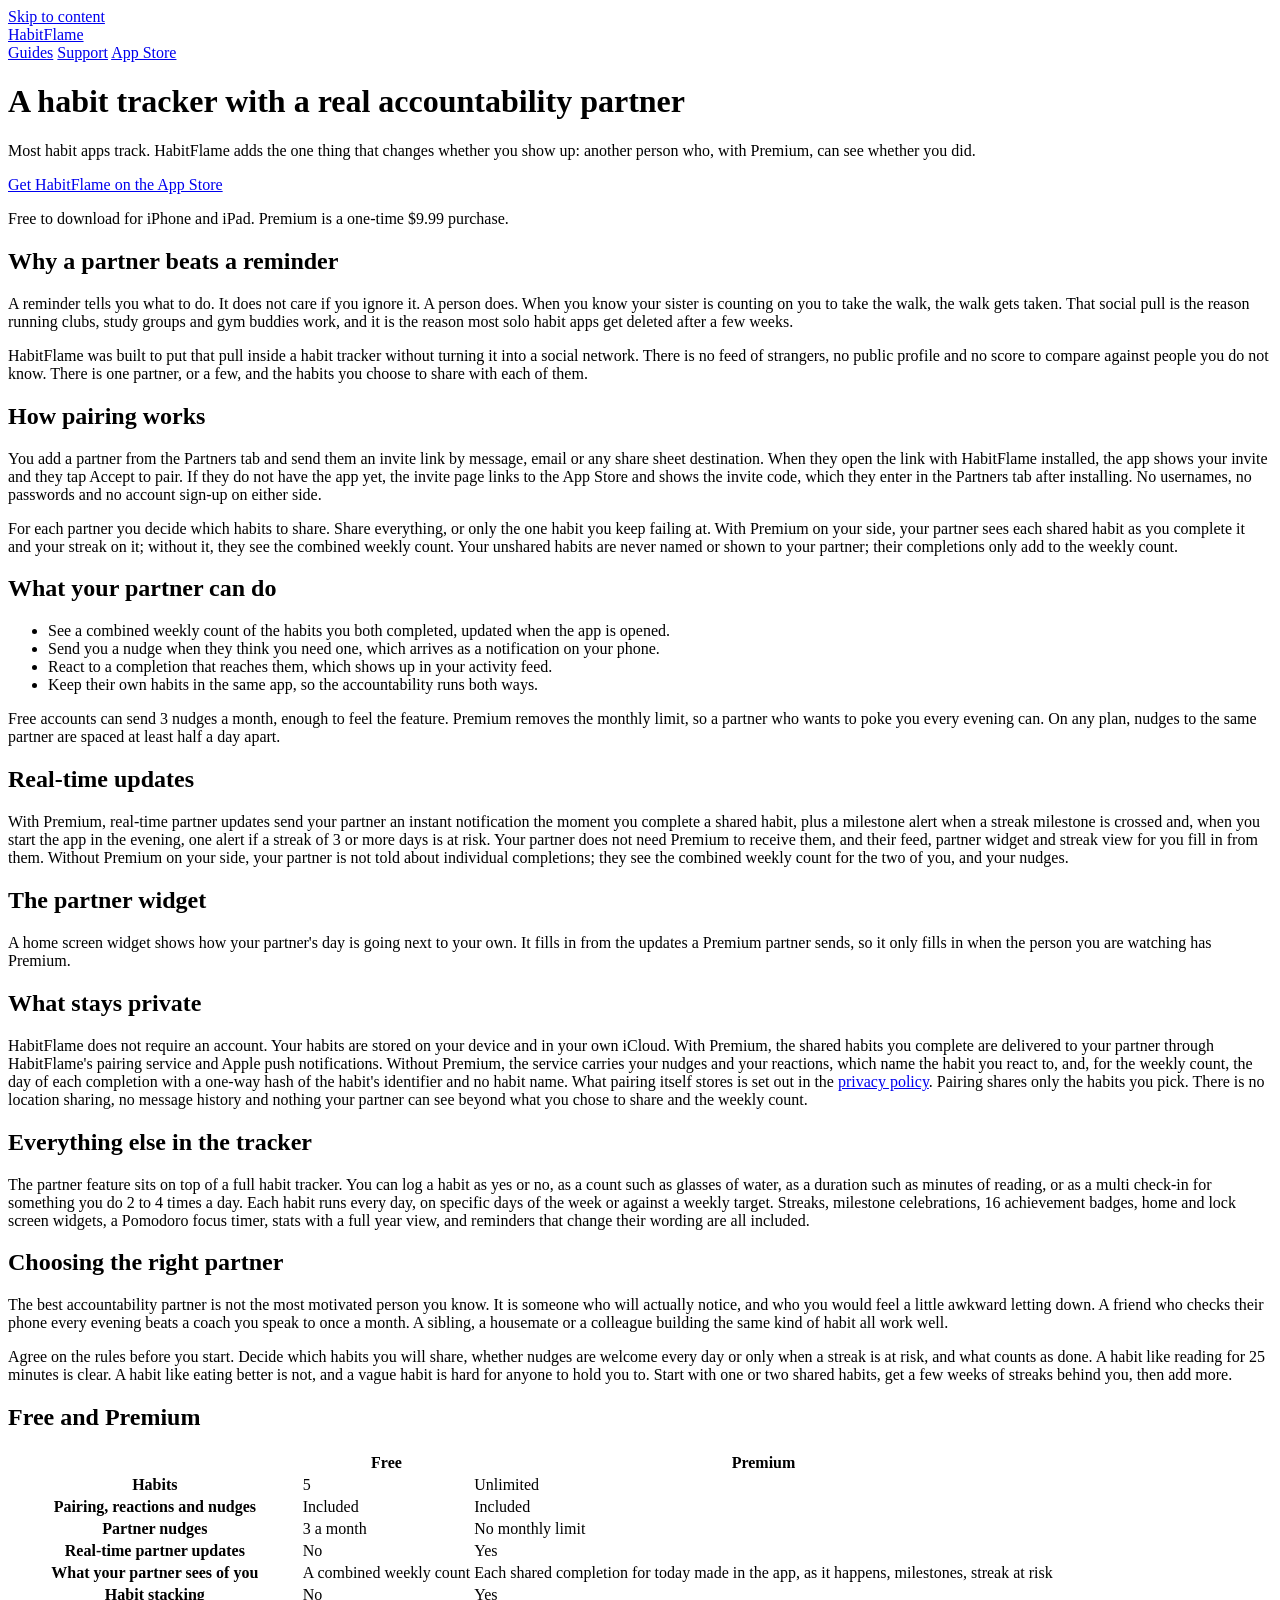
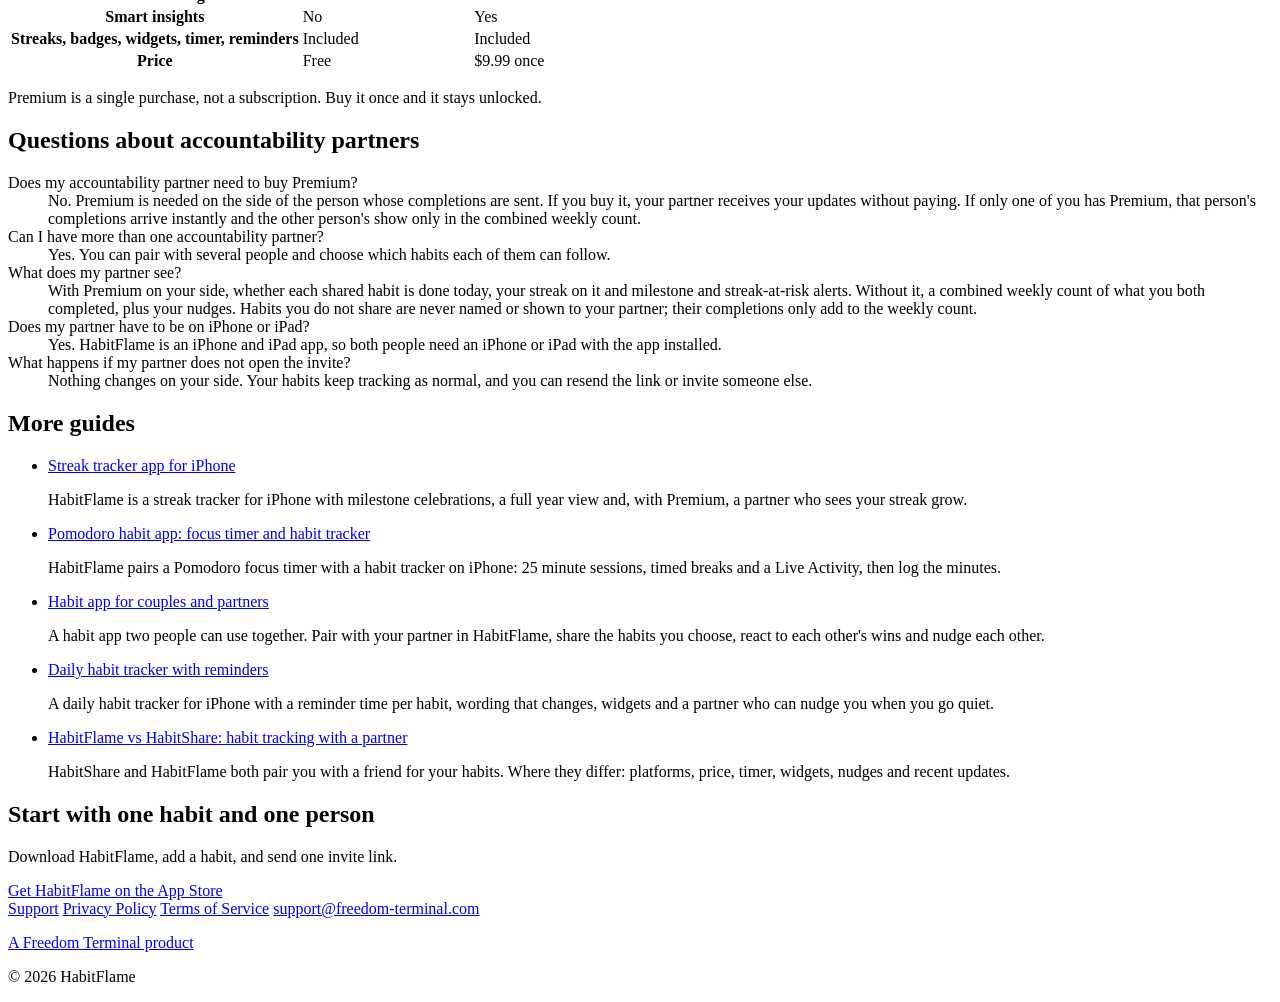
==== commit a90d95c1: "Resync the pairing steps and pin counter retention (review-caught) - Resync from habitflame-web: the" ====
--- a/accountability-partner-habit-tracker/index.html
+++ b/accountability-partner-habit-tracker/index.html
@@ -133,7 +133,7 @@
 <p>A reminder tells you what to do. It does not care if you ignore it. A person does. When you know your sister is counting on you to take the walk, the walk gets taken. That social pull is the reason running clubs, study groups and gym buddies work, and it is the reason most solo habit apps get deleted after a few weeks.</p>
 <p>HabitFlame was built to put that pull inside a habit tracker without turning it into a social network. There is no feed of strangers, no public profile and no score to compare against people you do not know. There is one partner, or a few, and the habits you choose to share with each of them.</p>
 <h2>How pairing works</h2>
-<p>You add a partner from the Partners tab and send them an invite link by message, email or any share sheet destination. When they open the link in HabitFlame, the two of you are paired. If they do not have the app yet, the link takes them to the App Store first. No usernames, no passwords and no account sign-up on either side.</p>
+<p>You add a partner from the Partners tab and send them an invite link by message, email or any share sheet destination. When they open the link with HabitFlame installed, the app shows your invite and they tap Accept to pair. If they do not have the app yet, the invite page links to the App Store and shows the invite code, which they enter in the Partners tab after installing. No usernames, no passwords and no account sign-up on either side.</p>
 <p>For each partner you decide which habits to share. Share everything, or only the one habit you keep failing at. With Premium on your side, your partner sees each shared habit as you complete it and your streak on it; without it, they see the combined weekly count. Your unshared habits are never named or shown to your partner; their completions only add to the weekly count.</p>
 <h2>What your partner can do</h2>
 <ul>
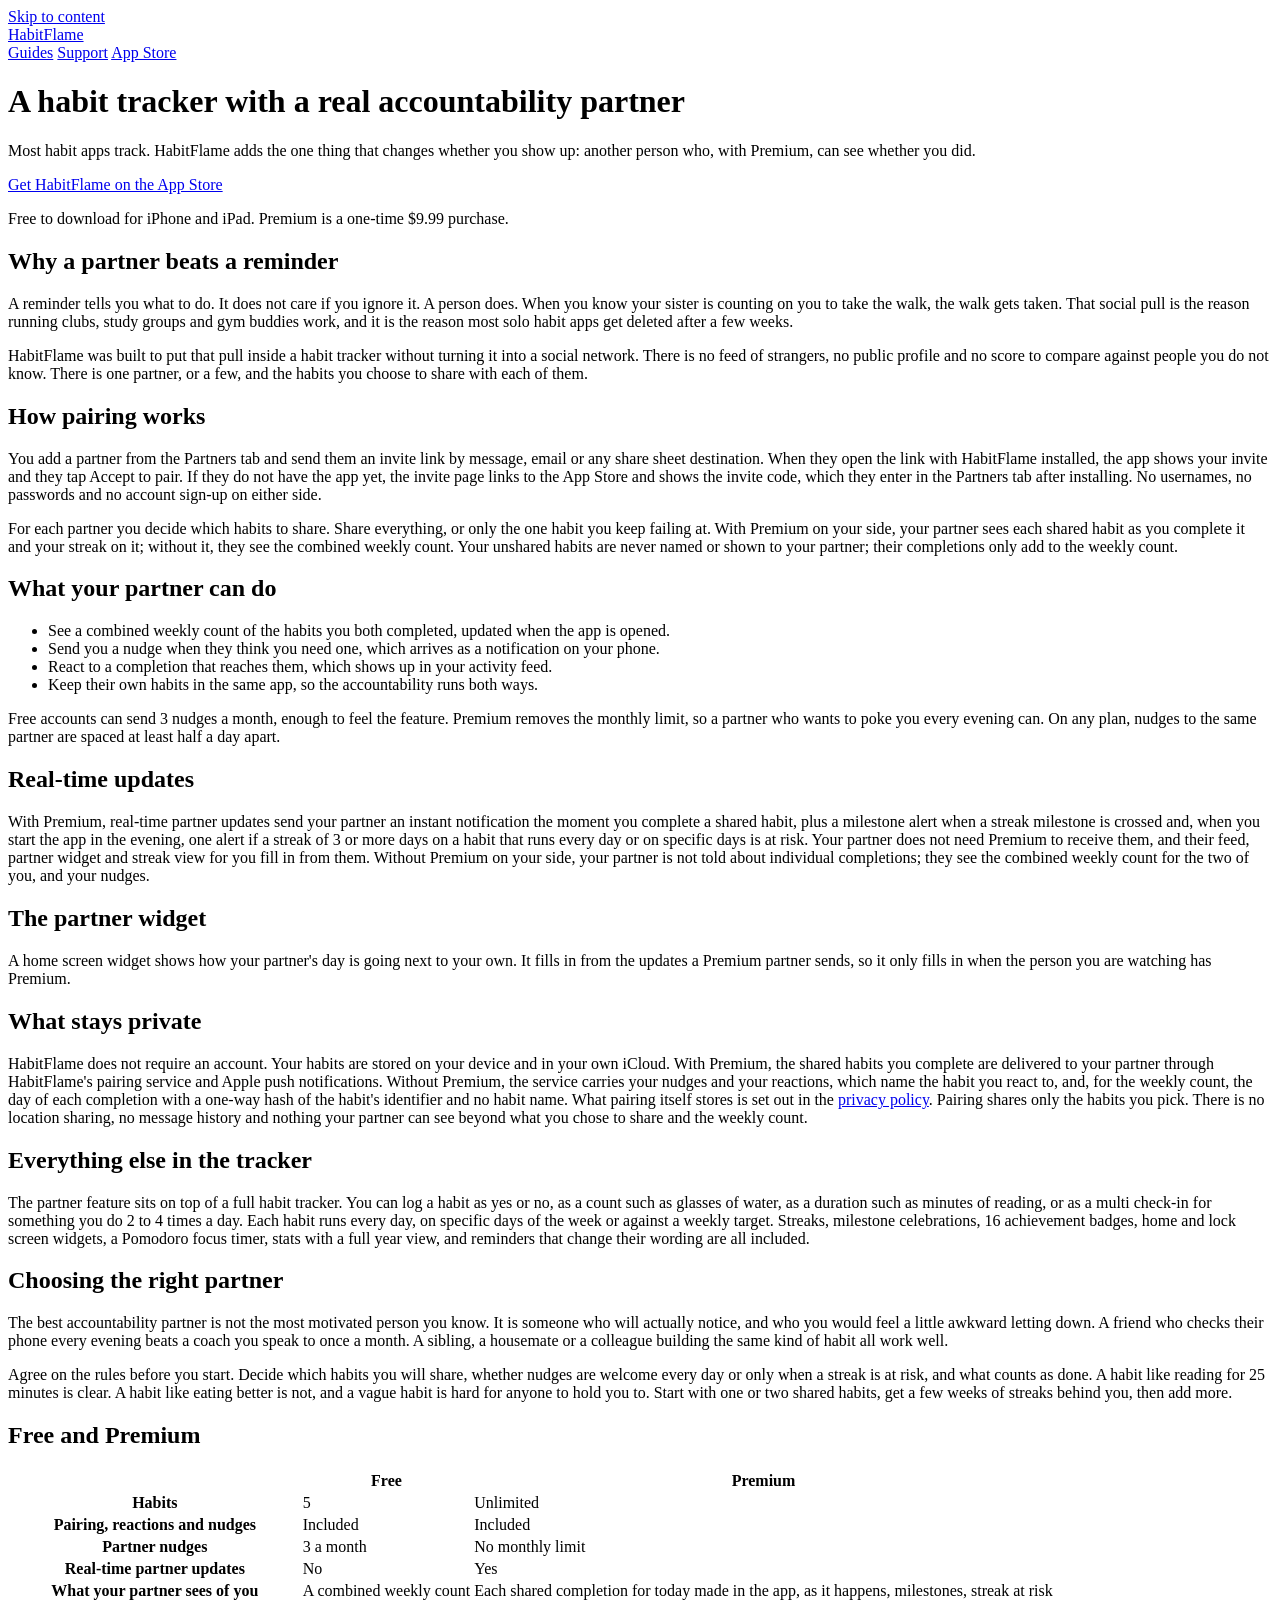
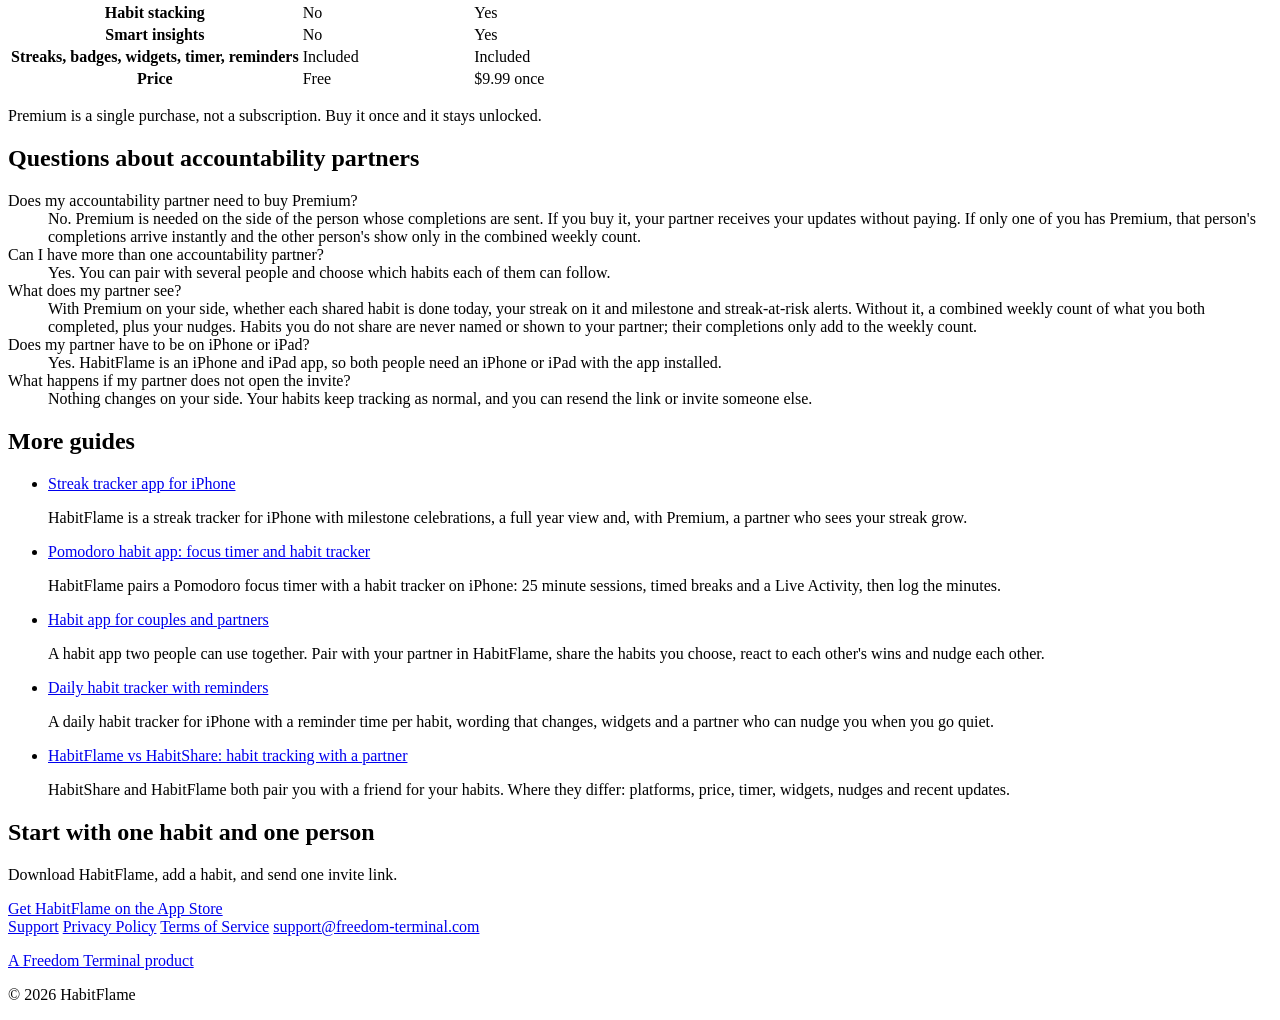
==== commit 65e8c213: "Resync the streak alert scope and catch live redirects (review-caught) - Resync from habitflame-web:" ====
--- a/accountability-partner-habit-tracker/index.html
+++ b/accountability-partner-habit-tracker/index.html
@@ -144,7 +144,7 @@
 </ul>
 <p>Free accounts can send 3 nudges a month, enough to feel the feature. Premium removes the monthly limit, so a partner who wants to poke you every evening can. On any plan, nudges to the same partner are spaced at least half a day apart.</p>
 <h2>Real-time updates</h2>
-<p>With Premium, real-time partner updates send your partner an instant notification the moment you complete a shared habit, plus a milestone alert when a streak milestone is crossed and, when you start the app in the evening, one alert if a streak of 3 or more days is at risk. Your partner does not need Premium to receive them, and their feed, partner widget and streak view for you fill in from them. Without Premium on your side, your partner is not told about individual completions; they see the combined weekly count for the two of you, and your nudges.</p>
+<p>With Premium, real-time partner updates send your partner an instant notification the moment you complete a shared habit, plus a milestone alert when a streak milestone is crossed and, when you start the app in the evening, one alert if a streak of 3 or more days on a habit that runs every day or on specific days is at risk. Your partner does not need Premium to receive them, and their feed, partner widget and streak view for you fill in from them. Without Premium on your side, your partner is not told about individual completions; they see the combined weekly count for the two of you, and your nudges.</p>
 <h2>The partner widget</h2>
 <p>A home screen widget shows how your partner&#x27;s day is going next to your own. It fills in from the updates a Premium partner sends, so it only fills in when the person you are watching has Premium.</p>
 <h2>What stays private</h2>
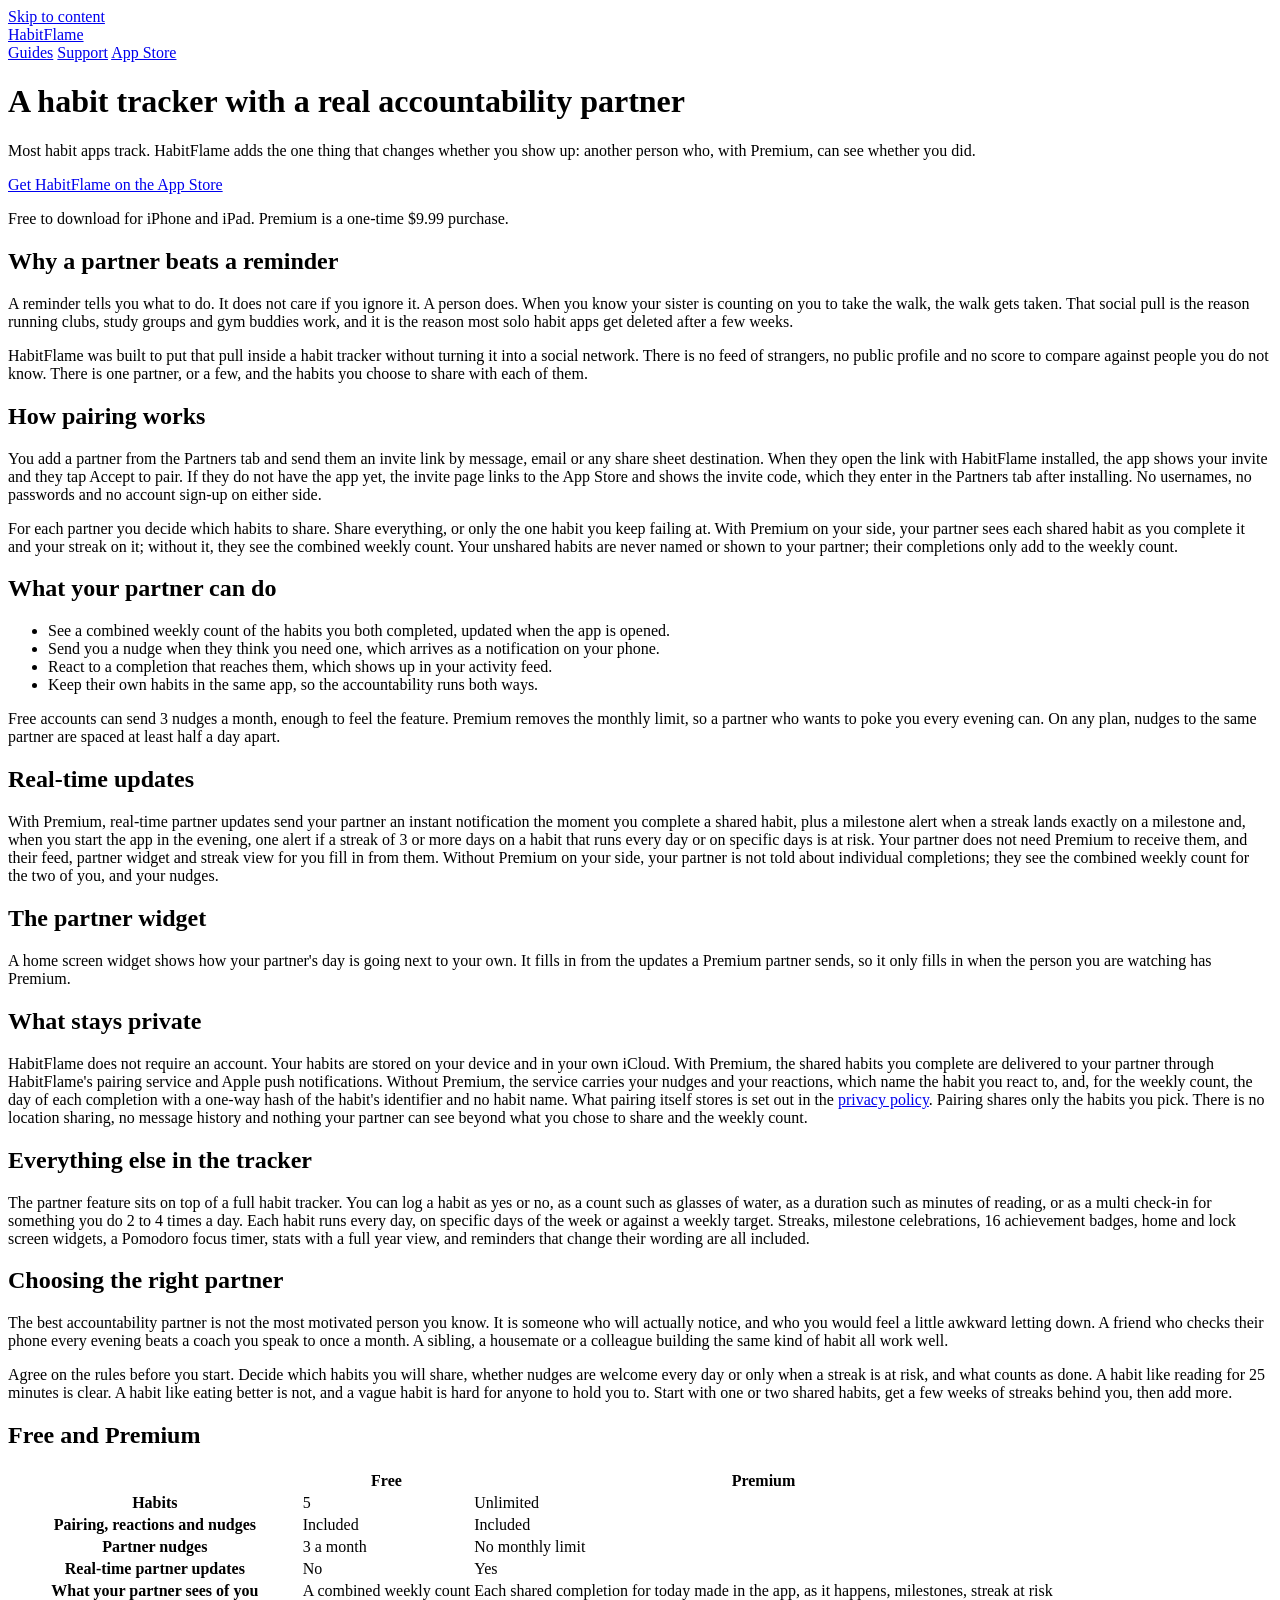
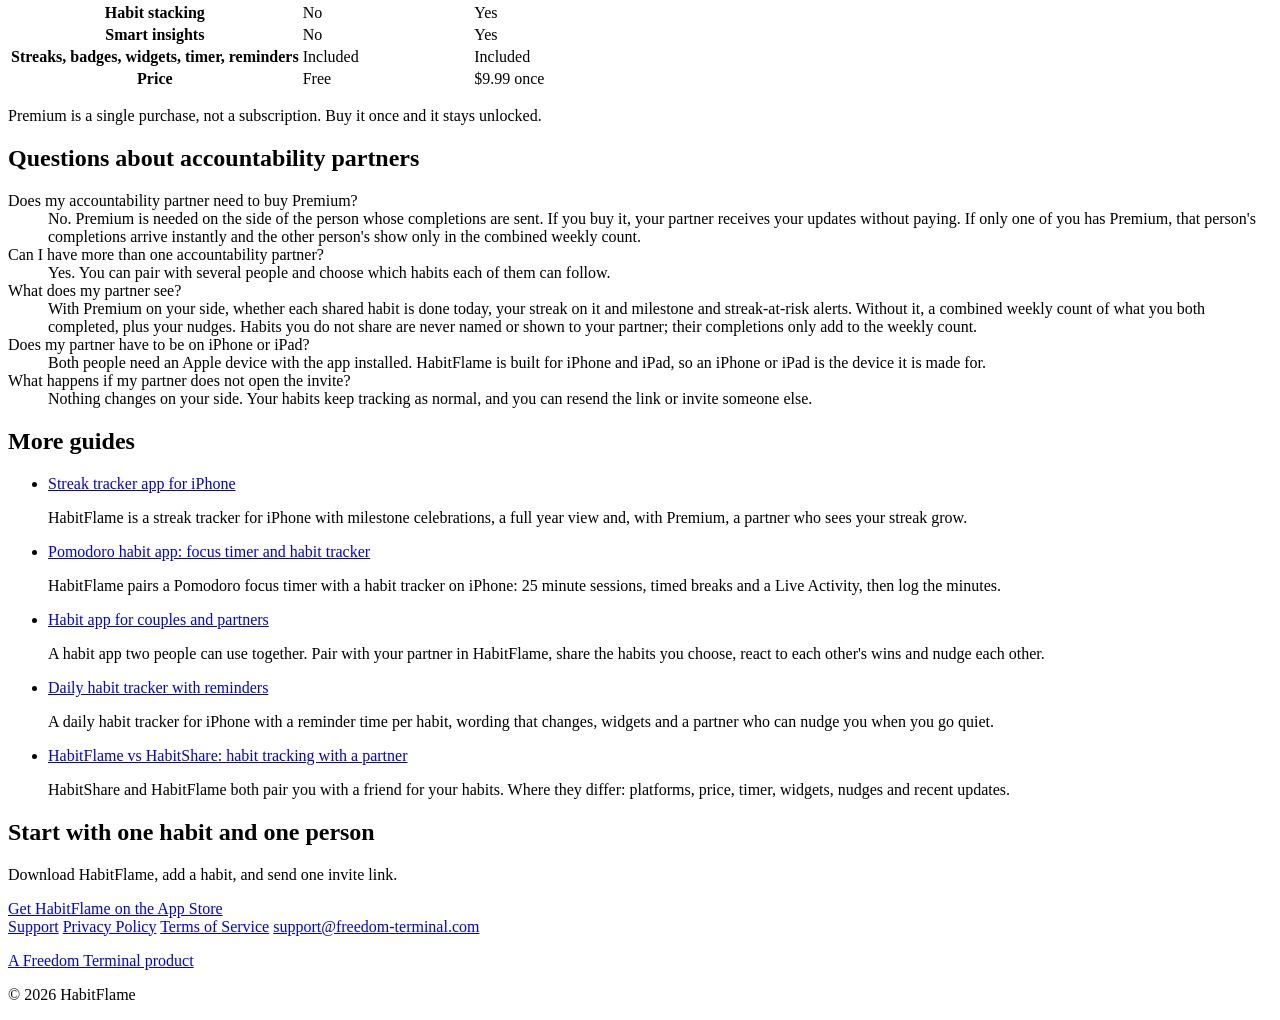
==== commit 07ab96d7: "Resync milestone alert and platform wording (review-caught) - Resync from habitflame-web: exact mile" ====
--- a/accountability-partner-habit-tracker/index.html
+++ b/accountability-partner-habit-tracker/index.html
@@ -94,7 +94,7 @@
      "name": "Does my partner have to be on iPhone or iPad?",
      "acceptedAnswer": {
       "@type": "Answer",
-      "text": "Yes. HabitFlame is an iPhone and iPad app, so both people need an iPhone or iPad with the app installed."
+      "text": "Both people need an Apple device with the app installed. HabitFlame is built for iPhone and iPad, so an iPhone or iPad is the device it is made for."
      }
     },
     {
@@ -144,7 +144,7 @@
 </ul>
 <p>Free accounts can send 3 nudges a month, enough to feel the feature. Premium removes the monthly limit, so a partner who wants to poke you every evening can. On any plan, nudges to the same partner are spaced at least half a day apart.</p>
 <h2>Real-time updates</h2>
-<p>With Premium, real-time partner updates send your partner an instant notification the moment you complete a shared habit, plus a milestone alert when a streak milestone is crossed and, when you start the app in the evening, one alert if a streak of 3 or more days on a habit that runs every day or on specific days is at risk. Your partner does not need Premium to receive them, and their feed, partner widget and streak view for you fill in from them. Without Premium on your side, your partner is not told about individual completions; they see the combined weekly count for the two of you, and your nudges.</p>
+<p>With Premium, real-time partner updates send your partner an instant notification the moment you complete a shared habit, plus a milestone alert when a streak lands exactly on a milestone and, when you start the app in the evening, one alert if a streak of 3 or more days on a habit that runs every day or on specific days is at risk. Your partner does not need Premium to receive them, and their feed, partner widget and streak view for you fill in from them. Without Premium on your side, your partner is not told about individual completions; they see the combined weekly count for the two of you, and your nudges.</p>
 <h2>The partner widget</h2>
 <p>A home screen widget shows how your partner&#x27;s day is going next to your own. It fills in from the updates a Premium partner sends, so it only fills in when the person you are watching has Premium.</p>
 <h2>What stays private</h2>
@@ -180,7 +180,7 @@
 <dt>What does my partner see?</dt>
 <dd>With Premium on your side, whether each shared habit is done today, your streak on it and milestone and streak-at-risk alerts. Without it, a combined weekly count of what you both completed, plus your nudges. Habits you do not share are never named or shown to your partner; their completions only add to the weekly count.</dd>
 <dt>Does my partner have to be on iPhone or iPad?</dt>
-<dd>Yes. HabitFlame is an iPhone and iPad app, so both people need an iPhone or iPad with the app installed.</dd>
+<dd>Both people need an Apple device with the app installed. HabitFlame is built for iPhone and iPad, so an iPhone or iPad is the device it is made for.</dd>
 <dt>What happens if my partner does not open the invite?</dt>
 <dd>Nothing changes on your side. Your habits keep tracking as normal, and you can resend the link or invite someone else.</dd>
 </dl>
